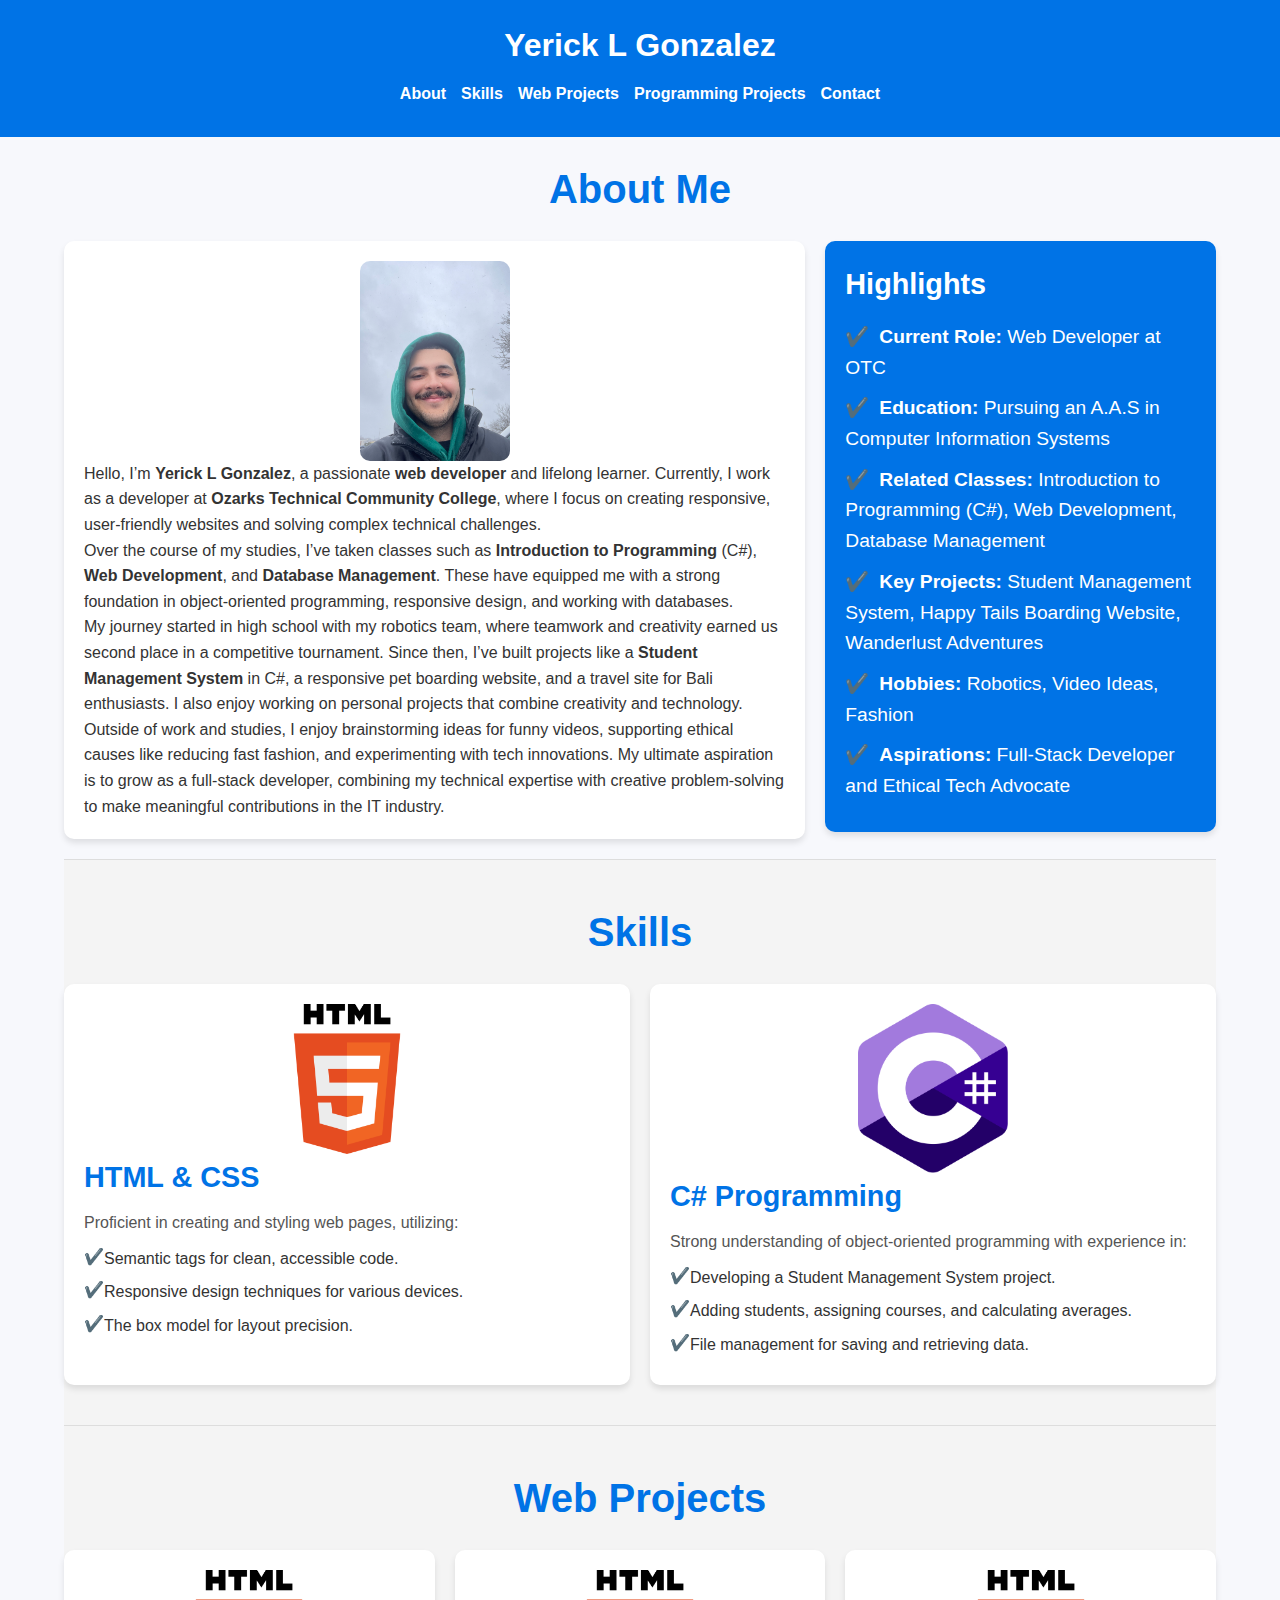
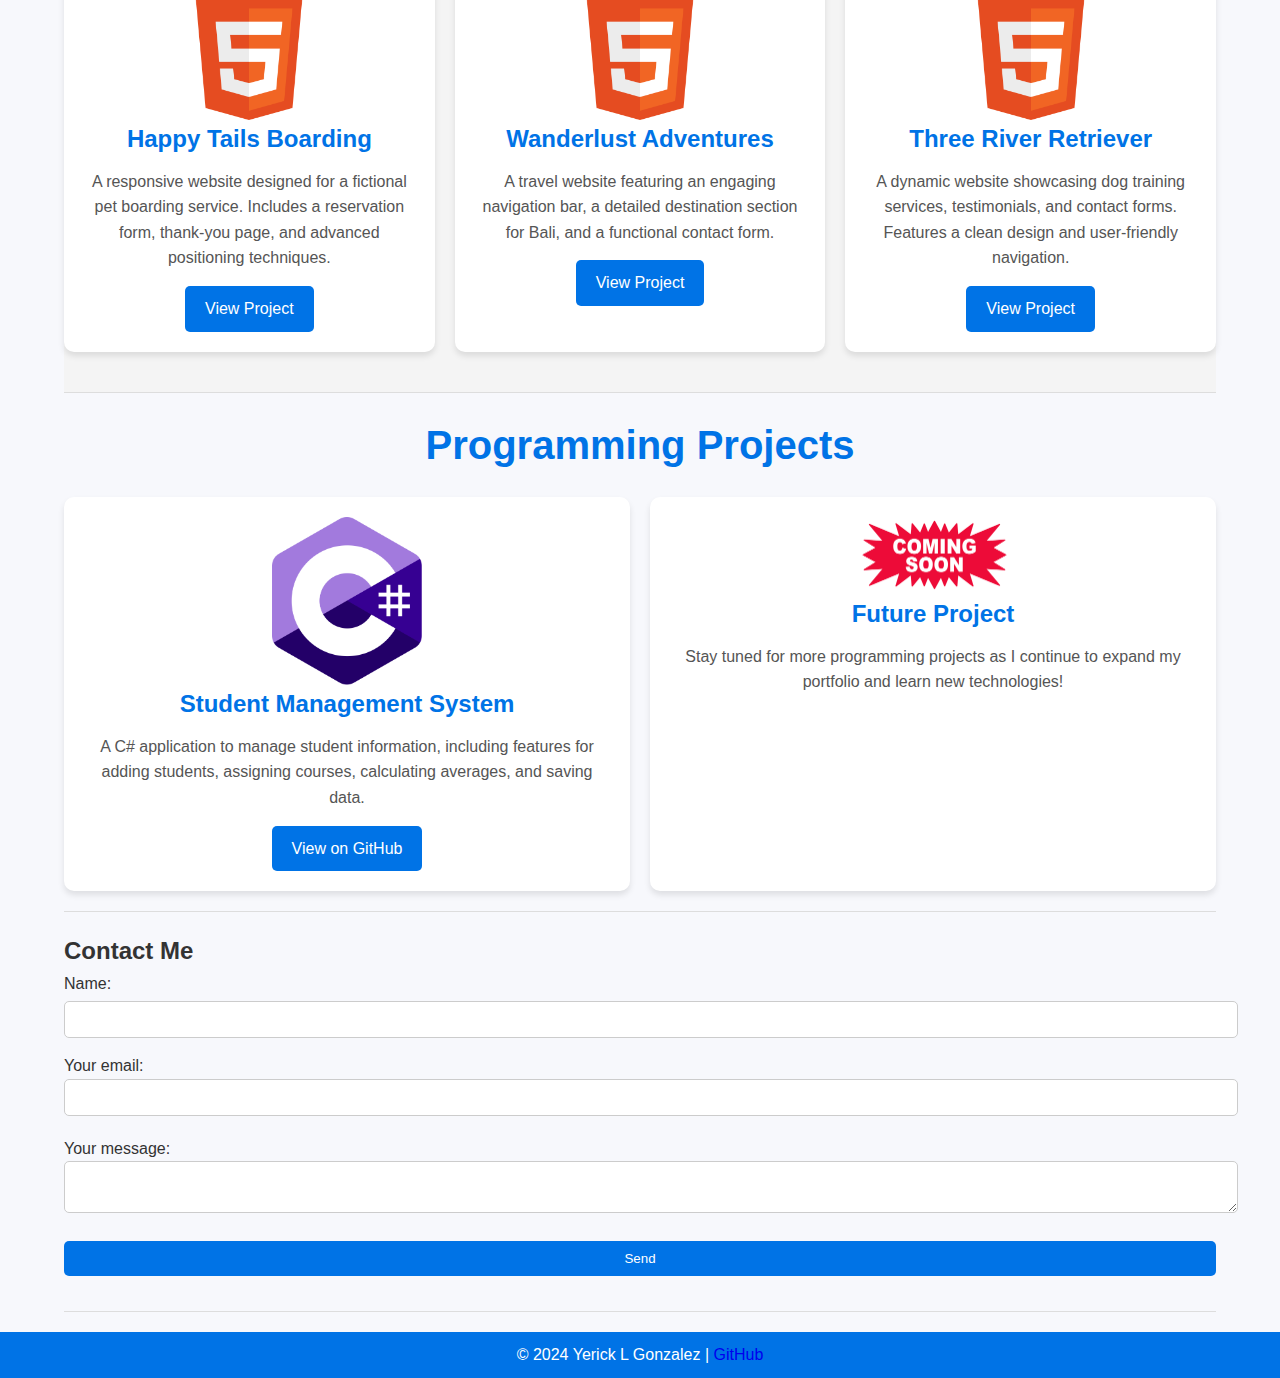
==== index.html @ fdf0c8c7 "Update index.html" ====
<!DOCTYPE html>
<html lang="en">

<head>
    <meta charset="UTF-8">
    <meta name="viewport" content="width=device-width, initial-scale=1.0">
    <title>Yerick L Gonzalez | Professional Bio</title>
    <link rel="stylesheet" href="style.css">
</head>

<body>
    <header>
        <div class="container">
            <h1>Yerick L Gonzalez</h1>
            <nav>
                <ul>
                    <li><a href="#about">About</a></li>
                    <li><a href="#skills">Skills</a></li>
                    <li><a href="#projects">Web Projects</a></li>
                    <li><a href="#programming-projects">Programming Projects</a></li>
                    <li><a href="#contact">Contact</a></li>
                </ul>
            </nav>
        </div>
    </header>

    <main>
        <!-- About Me Section -->
        <section id="about" class="container">
            <h2 class="section-title">About Me</h2>
            <div class="about-content">
                <div class="about-text">
                    <img src="images/IMG_7117.jpeg" alt="Photo of Yerick L Gonzalez" class="profile-photo">
                    <p>
                        Hello, I’m <strong>Yerick L Gonzalez</strong>, a passionate <strong>web developer</strong> and
                        lifelong learner. Currently, I work as a developer at <strong>Ozarks Technical Community
                            College</strong>, where I focus on creating responsive, user-friendly websites and solving
                        complex technical challenges.
                    </p>
                    <p>
                        Over the course of my studies, I’ve taken classes such as <strong>Introduction to Programming</strong> (C#),
                        <strong>Web Development</strong>, and <strong>Database Management</strong>. These have equipped me with a strong foundation in
                        object-oriented programming, responsive design, and working with databases.
                    </p>
                    <p>
                        My journey started in high school with my robotics team, where teamwork and creativity earned us
                        second place in a competitive tournament. Since then, I’ve built projects like a <strong>Student Management System</strong> in C#,
                        a responsive pet boarding website, and a travel site for Bali enthusiasts. I also enjoy working
                        on personal projects that combine creativity and technology.
                    </p>
                    <p>
                        Outside of work and studies, I enjoy brainstorming ideas for funny videos, supporting ethical causes like
                        reducing fast fashion, and experimenting with tech innovations. My ultimate aspiration is to grow as
                        a full-stack developer, combining my technical expertise with creative problem-solving to make meaningful
                        contributions in the IT industry.
                    </p>
                </div>
                <div class="about-highlights">
                    <h3>Highlights</h3>
                    <ul>
                        <li><strong>Current Role:</strong> Web Developer at OTC</li>
                        <li><strong>Education:</strong> Pursuing an A.A.S in Computer Information Systems</li>
                        <li><strong>Related Classes:</strong> Introduction to Programming (C#), Web Development, Database Management</li>
                        <li><strong>Key Projects:</strong> Student Management System, Happy Tails Boarding Website, Wanderlust Adventures</li>
                        <li><strong>Hobbies:</strong> Robotics, Video Ideas, Fashion</li>
                        <li><strong>Aspirations:</strong> Full-Stack Developer and Ethical Tech Advocate</li>
                    </ul>
                </div>
            </div>
        </section>

        <!-- Skills Section -->
        <section id="skills" class="container">
            <h2 class="section-title">Skills</h2>
            <div class="skills-list">
                <div class="skill-card">
                    <img src="images/htmlLogo.png" alt="HTML and CSS Icon" class="skill-image">
                    <h3>HTML & CSS</h3>
                    <p>Proficient in creating and styling web pages, utilizing:</p>
                    <ul>
                        <li>Semantic tags for clean, accessible code.</li>
                        <li>Responsive design techniques for various devices.</li>
                        <li>The box model for layout precision.</li>
                    </ul>
                </div>
                <div class="skill-card">
                    <img src="images/csharplogo.png" alt="C# Programming Icon" class="skill-image">
                    <h3>C# Programming</h3>
                    <p>Strong understanding of object-oriented programming with experience in:</p>
                    <ul>
                        <li>Developing a Student Management System project.</li>
                        <li>Adding students, assigning courses, and calculating averages.</li>
                        <li>File management for saving and retrieving data.</li>
                    </ul>
                </div>
            </div>
        </section>

        <!-- Web Projects Section -->
        <section id="projects" class="container">
            <h2 class="section-title">Web Projects</h2>
            <div class="project-gallery">
                <div class="project-card">
                    <img src="images/htmlLogo.png" alt="Happy Tails Boarding Project Screenshot" class="project-image">
                    <h3>Happy Tails Boarding</h3>
                    <p>A responsive website designed for a fictional pet boarding service. Includes a reservation form,
                        thank-you page, and advanced positioning techniques.</p>
                    <a href="websites/happytails/index.html" target="_blank" class="project-link">View
                        Project</a>
                </div>
                <div class="project-card">
                    <img src="images/htmlLogo.png" alt="Wanderlust Adventures Project Screenshot" class="project-image">
                    <h3>Wanderlust Adventures</h3>
                    <p>A travel website featuring an engaging navigation bar, a detailed destination section for Bali,
                        and a functional contact form.</p>
                    <a href="websites/wanderlust/index.html" target="_blank" class="project-link">View
                        Project</a>
                </div>
                <div class="project-card">
                    <img src="images/htmlLogo.png" alt="Three River Retriever Project Screenshot" class="project-image">
                    <h3>Three River Retriever</h3>
                    <p>A dynamic website showcasing dog training services, testimonials, and contact forms. Features a
                        clean design and user-friendly navigation.
                    </p>
                    <a href="websites/threeriverretriever/index.html" target="_blank" class="project-link">View
                        Project</a>
                </div>
            </div>
        </section>

        <!-- Programming Projects Section -->
        <section id="programming-projects" class="container">
            <h2 class="section-title">Programming Projects</h2>
            <div class="project-gallery">
                <div class="project-card">
                    <img src="images/csharplogo.png" alt="Student Management System Project Screenshot"
                        class="project-image">
                    <h3>Student Management System</h3>
                    <p>A C# application to manage student information, including features for adding students, assigning
                        courses, calculating averages, and saving data.</p>
                    <a href="https://github.com/Yerick21/StudentManagementSystem.git" target="_blank"
                        class="project-link">View on GitHub</a>
                </div>
                <div class="project-card">
                    <img src="images/comingsoon.webp" alt="Future Project Screenshot" class="project-image">
                    <h3>Future Project</h3>
                    <p>Stay tuned for more programming projects as I continue to expand my portfolio and learn new
                        technologies!</p>
                </div>
            </div>
        </section>

        <!-- Contact Section -->
        <section id="contact" class="container">
            <h2>Contact Me</h2>
            <form action="https://formspree.io/f/xovqzyea" method="POST">

                <label for="name">Name:</label>
                <input type="text" id="name" name="name" required>
        
                <label>
                    Your email:
                    <input type="email" name="email" required>
                </label>
        
                <label>
                    Your message:
                    <textarea name="message" required></textarea>
                </label>
                
                <button type="submit">Send</button>
            </form>
        </section>
    </main>

    <footer>
        <p>© 2024 Yerick L Gonzalez | <a href="https://github.com/Yerick21" target="_blank">GitHub</a></p>
    </footer>
</body>

</html>
---- style.css ----
/* General Reset */
body, h1, h2, h3, p, ul, li, a {
    margin: 0;
    padding: 0;
    list-style: none;
    text-decoration: none;
}

/* Body Style */
body {
    font-family: Arial, sans-serif;
    line-height: 1.6;
    background-color: #f7f8fc;
    color: #333;
}

/* Container */
.container {
    width: 90%;
    max-width: 1200px;
    margin: 0 auto;
}

/* Header */
header {
    background: #0073e6;
    color: white;
    padding: 20px 0;
}

header h1 {
    text-align: center;
}

header nav ul {
    display: flex;
    justify-content: center;
    gap: 15px;
    padding: 10px;
}

header nav ul li a {
    color: white;
    font-weight: bold;
}

/* Sections */
section {
    padding: 20px 0;
    border-bottom: 1px solid #ddd;
}

/* Section Titles */
.section-title {
    text-align: center;
    font-size: 2.5rem;
    color: #0073e6;
    margin-bottom: 20px;
}

/* About Section */
.about-content {
    display: flex;
    flex-wrap: wrap;
    gap: 20px;
    align-items: flex-start;
}

.about-text {
    flex: 2;
    background: #fff;
    border-radius: 10px;
    padding: 20px;
    box-shadow: 0 4px 6px rgba(0, 0, 0, 0.1);
}

.about-highlights {
    flex: 1;
    background: #0073e6;
    color: #fff;
    border-radius: 10px;
    padding: 20px;
    box-shadow: 0 4px 6px rgba(0, 0, 0, 0.1);
}

.about-highlights h3 {
    font-size: 1.8rem;
    margin-bottom: 15px;
    color: #fff;
}

.about-highlights ul {
    list-style: none;
    padding: 0;
}

.about-highlights li {
    font-size: 1.2rem;
    margin-bottom: 10px;
}

.about-highlights li::before {
    content: "✔️";
    margin-right: 10px;
    color: #00ffcc;
}

/* Skills Section */
#skills {
    padding: 40px 0;
    background-color: #f4f4f4;
}

.skills-list {
    display: flex;
    flex-wrap: wrap;
    gap: 20px;
    justify-content: space-between;
}

.skill-card {
    flex: 1 1 calc(45% - 20px);
    background: #fff;
    padding: 20px;
    border-radius: 10px;
    box-shadow: 0 4px 6px rgba(0, 0, 0, 0.1);
    text-align: left;
}

.skill-card h3 {
    font-size: 1.8rem;
    color: #0073e6;
    margin-bottom: 10px;
}

.skill-card p {
    font-size: 1rem;
    color: #555;
    margin-bottom: 10px;
}

.skill-card ul {
    list-style: none;
    padding: 0;
}

.skill-card ul li {
    font-size: 1rem;
    margin-bottom: 8px;
    position: relative;
    padding-left: 20px;
}

.skill-card ul li::before {
    content: "✔️";
    position: absolute;
    left: 0;
    top: 0;
    transform: translateY(-2px);
    color: #00cc66;
}

/* Projects Section */
#projects {
    padding: 40px 0;
    background-color: #f4f4f4;
}

.project-gallery {
    display: flex;
    flex-wrap: wrap;
    gap: 20px;
    justify-content: space-between;
}

.project-card {
    flex: 1 1 calc(30% - 20px);
    background: #fff;
    padding: 20px;
    border-radius: 10px;
    box-shadow: 0 4px 6px rgba(0, 0, 0, 0.1);
    text-align: center;
}

.project-card h3 {
    font-size: 1.5rem;
    margin-bottom: 10px;
    color: #0073e6;
}

.project-card p {
    font-size: 1rem;
    color: #555;
    margin-bottom: 15px;
}

.project-link {
    display: inline-block;
    padding: 10px 20px;
    background: #0073e6;
    color: white;
    text-decoration: none;
    border-radius: 5px;
    transition: background-color 0.3s ease;
}

.project-link:hover {
    background: #005bb5;
}

/* Forms */
form label {
    display: block;
    margin-bottom: 5px;
}

form input, form textarea, form button {
    width: 100%;
    margin-bottom: 15px;
    padding: 10px;
    border: 1px solid #ccc;
    border-radius: 5px;
}

form button {
    background: #0073e6;
    color: white;
    border: none;
    cursor: pointer;
}

form button:hover {
    background: #005bb5;
}

/* Footer */
footer {
    text-align: center;
    background: #0073e6;
    color: white;
    padding: 10px 0;
    margin-top: 20px;
}

/* Responsive Design */
@media (max-width: 768px) {
    .about-content {
        flex-direction: column;
    }

    .skill-card, .project-card {
        flex: 1 1 100%;
    }

    header nav ul {
        flex-direction: column;
        align-items: center;
    }

    .project-card {
        padding: 10px;
    }
}

/* Image Styling */
.profile-photo, 
.skill-image, 
.project-image {
    width: 100%; /* Default: Take full width of its container */
    max-width: 150px; /* Restrict maximum width to 150px */
    height: auto; /* Maintain aspect ratio */
    display: block;
    margin: 0 auto; /* Center-align the image */
    border-radius: 10px; /* Optional: Rounded corners for a polished look */
}
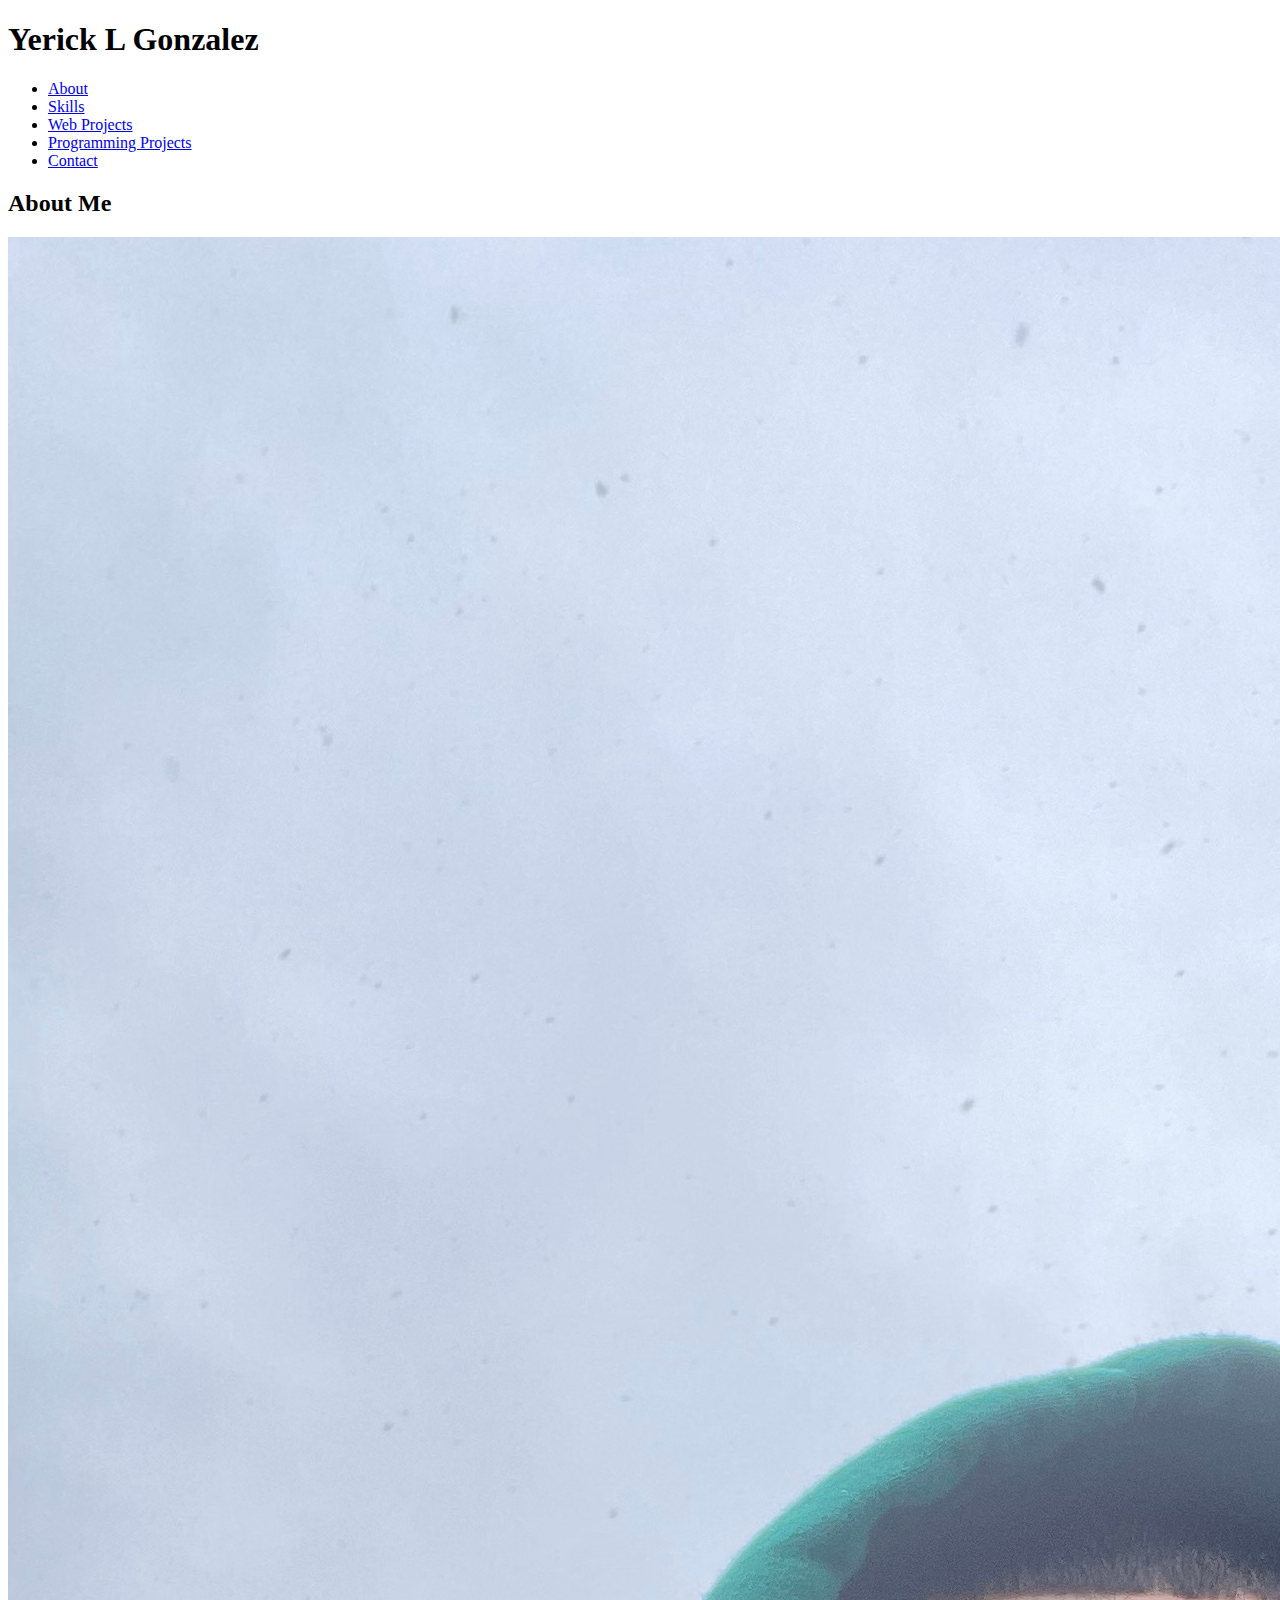
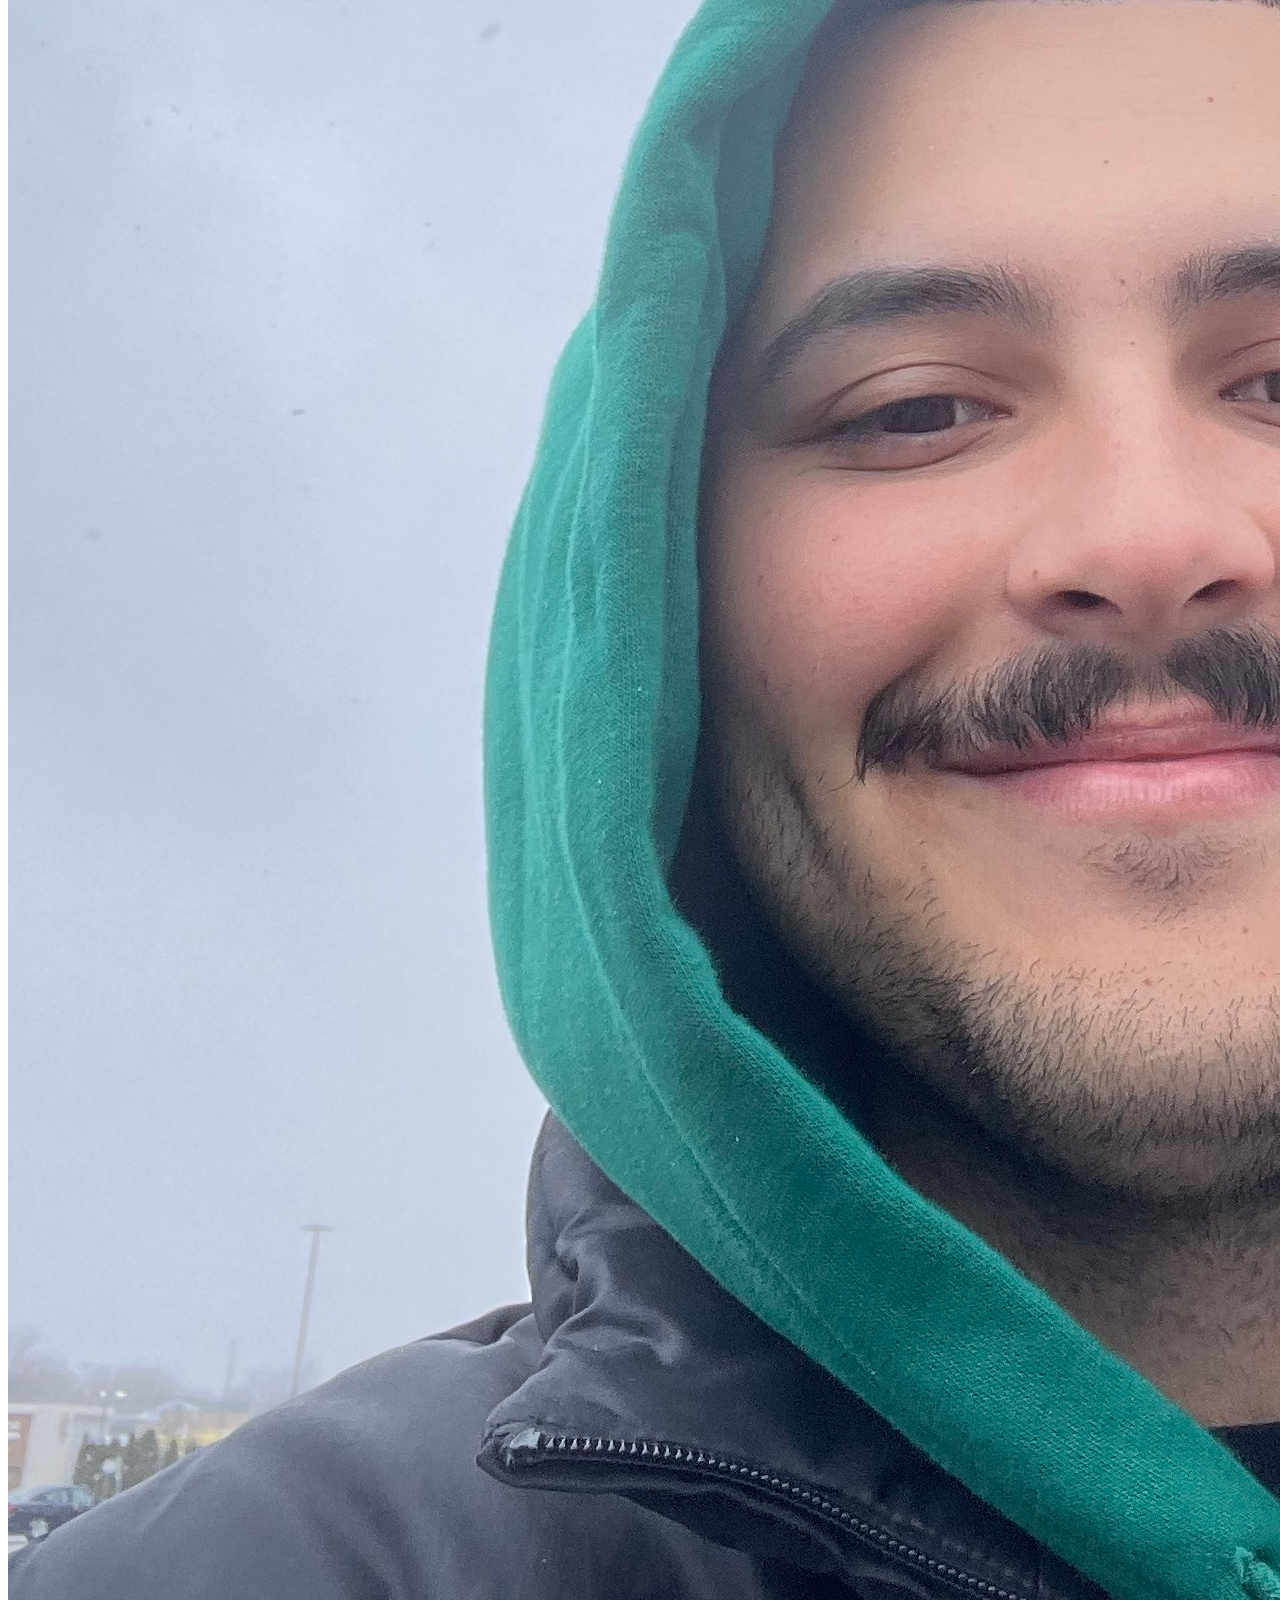
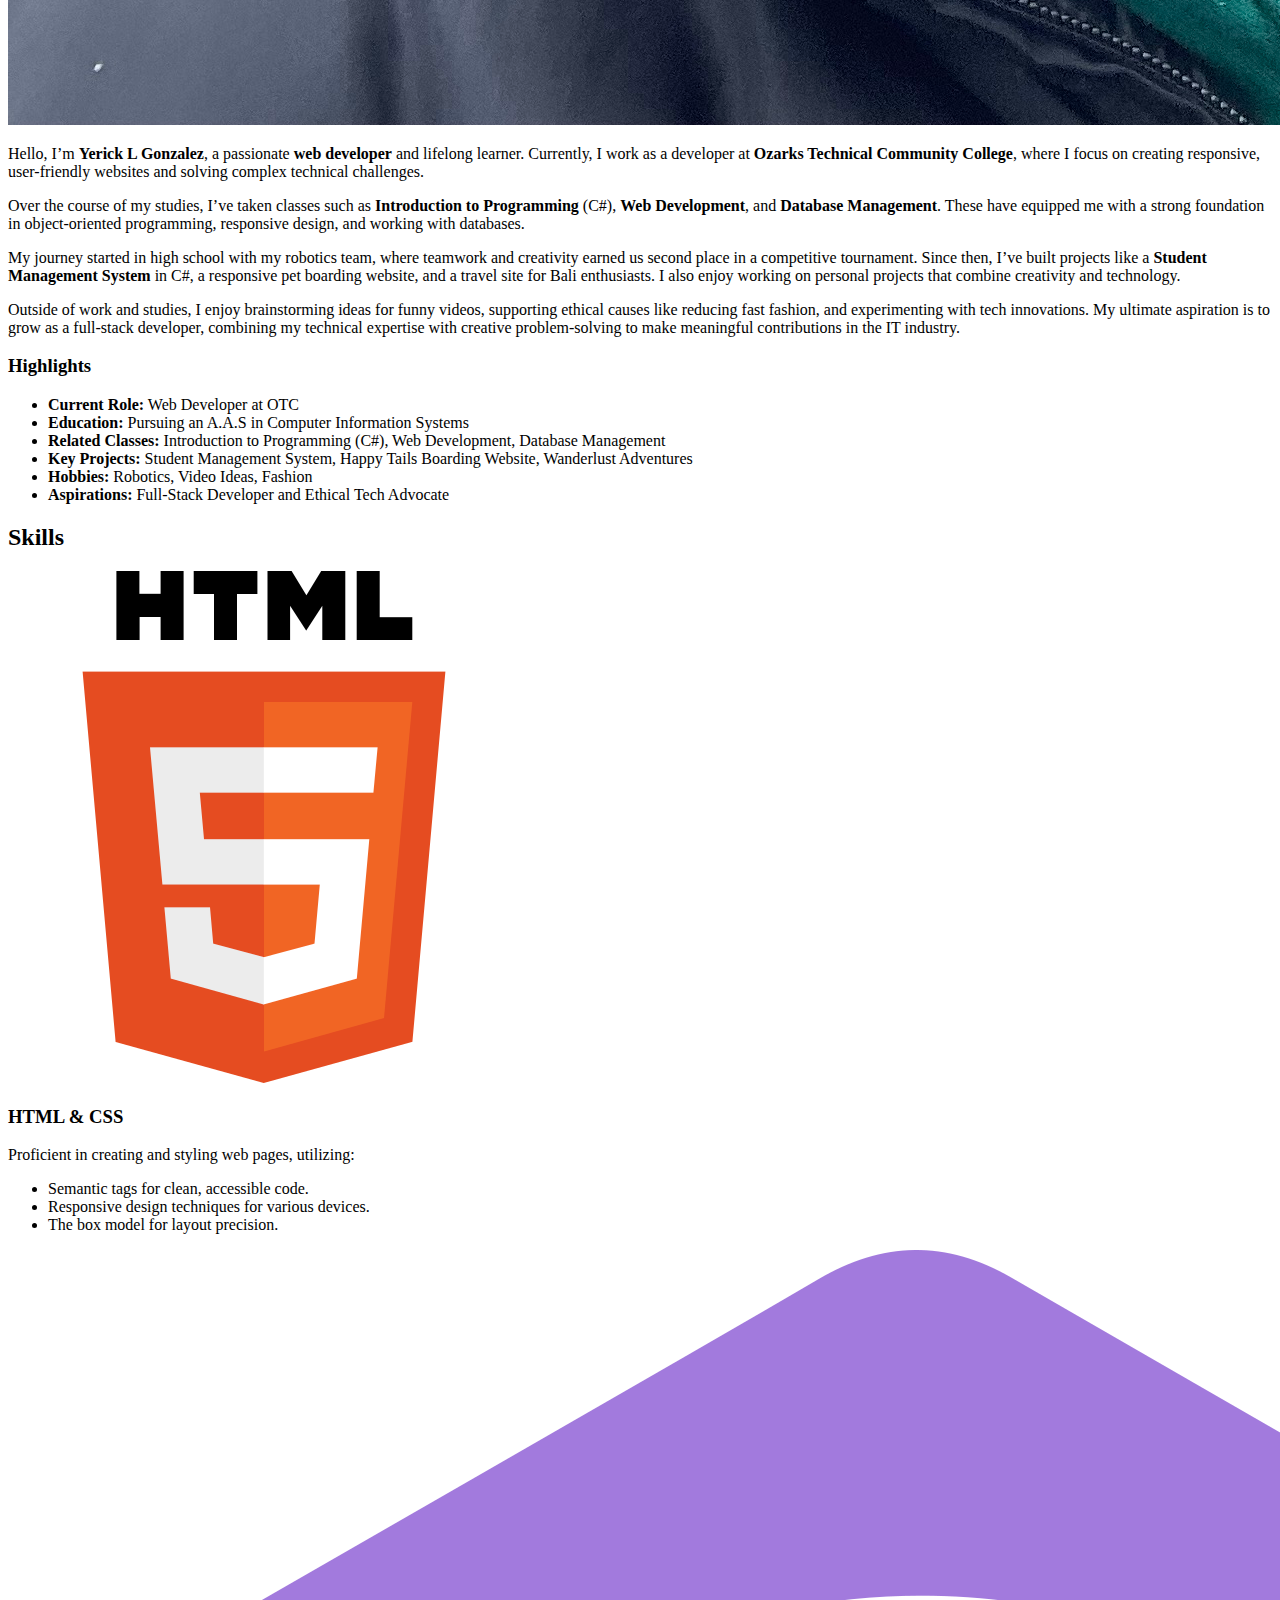
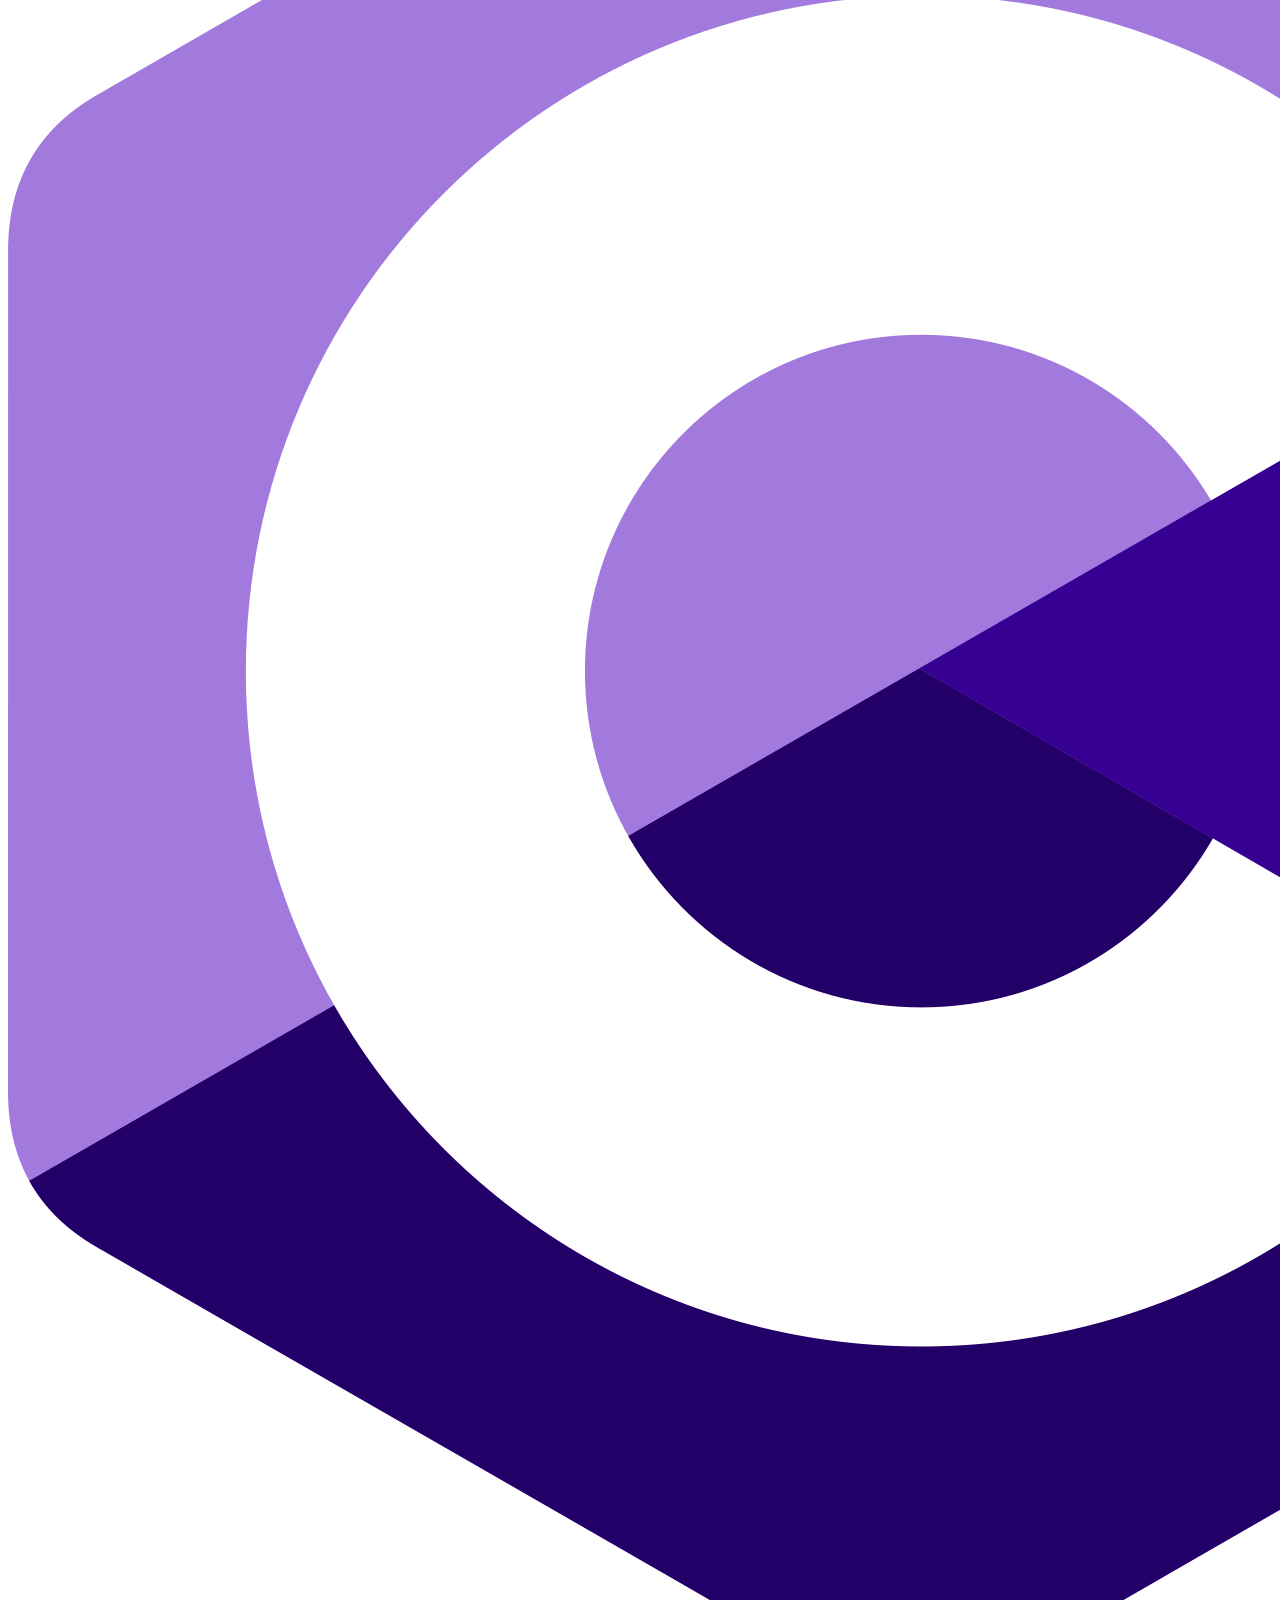
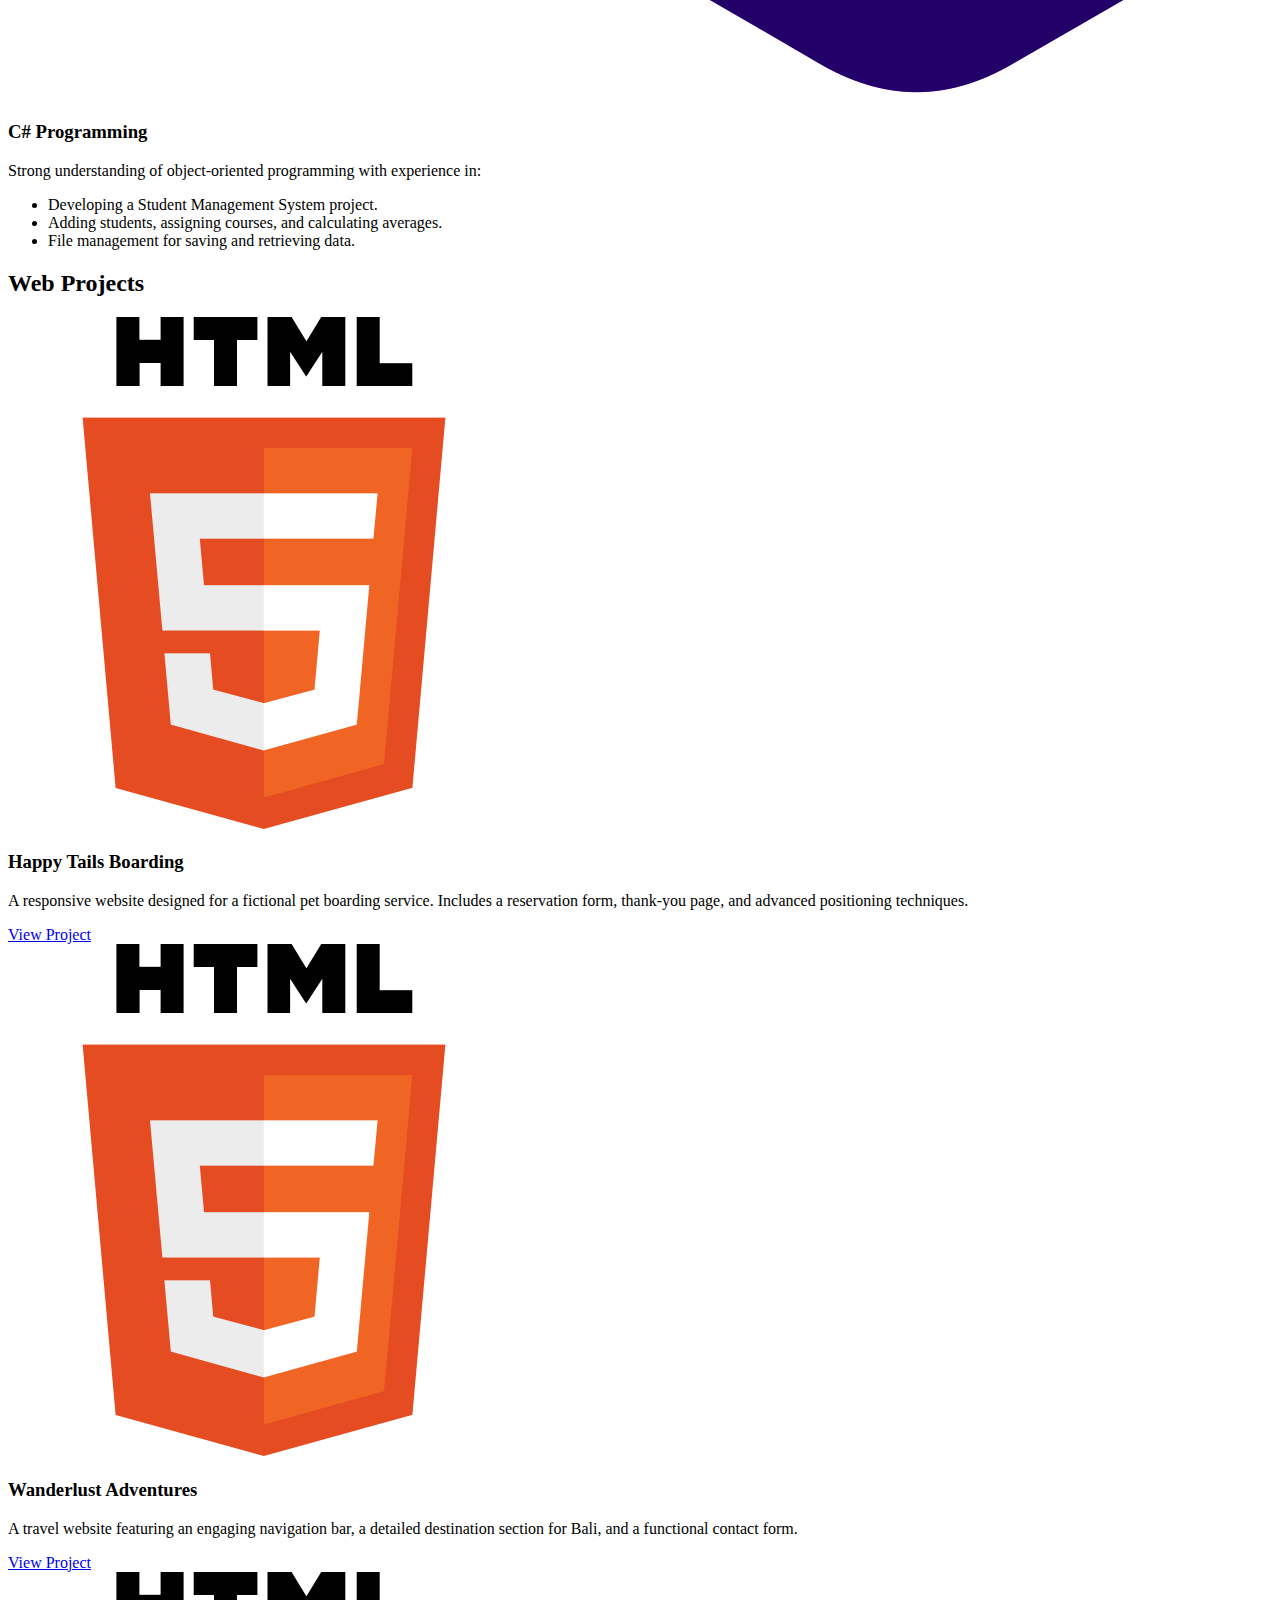
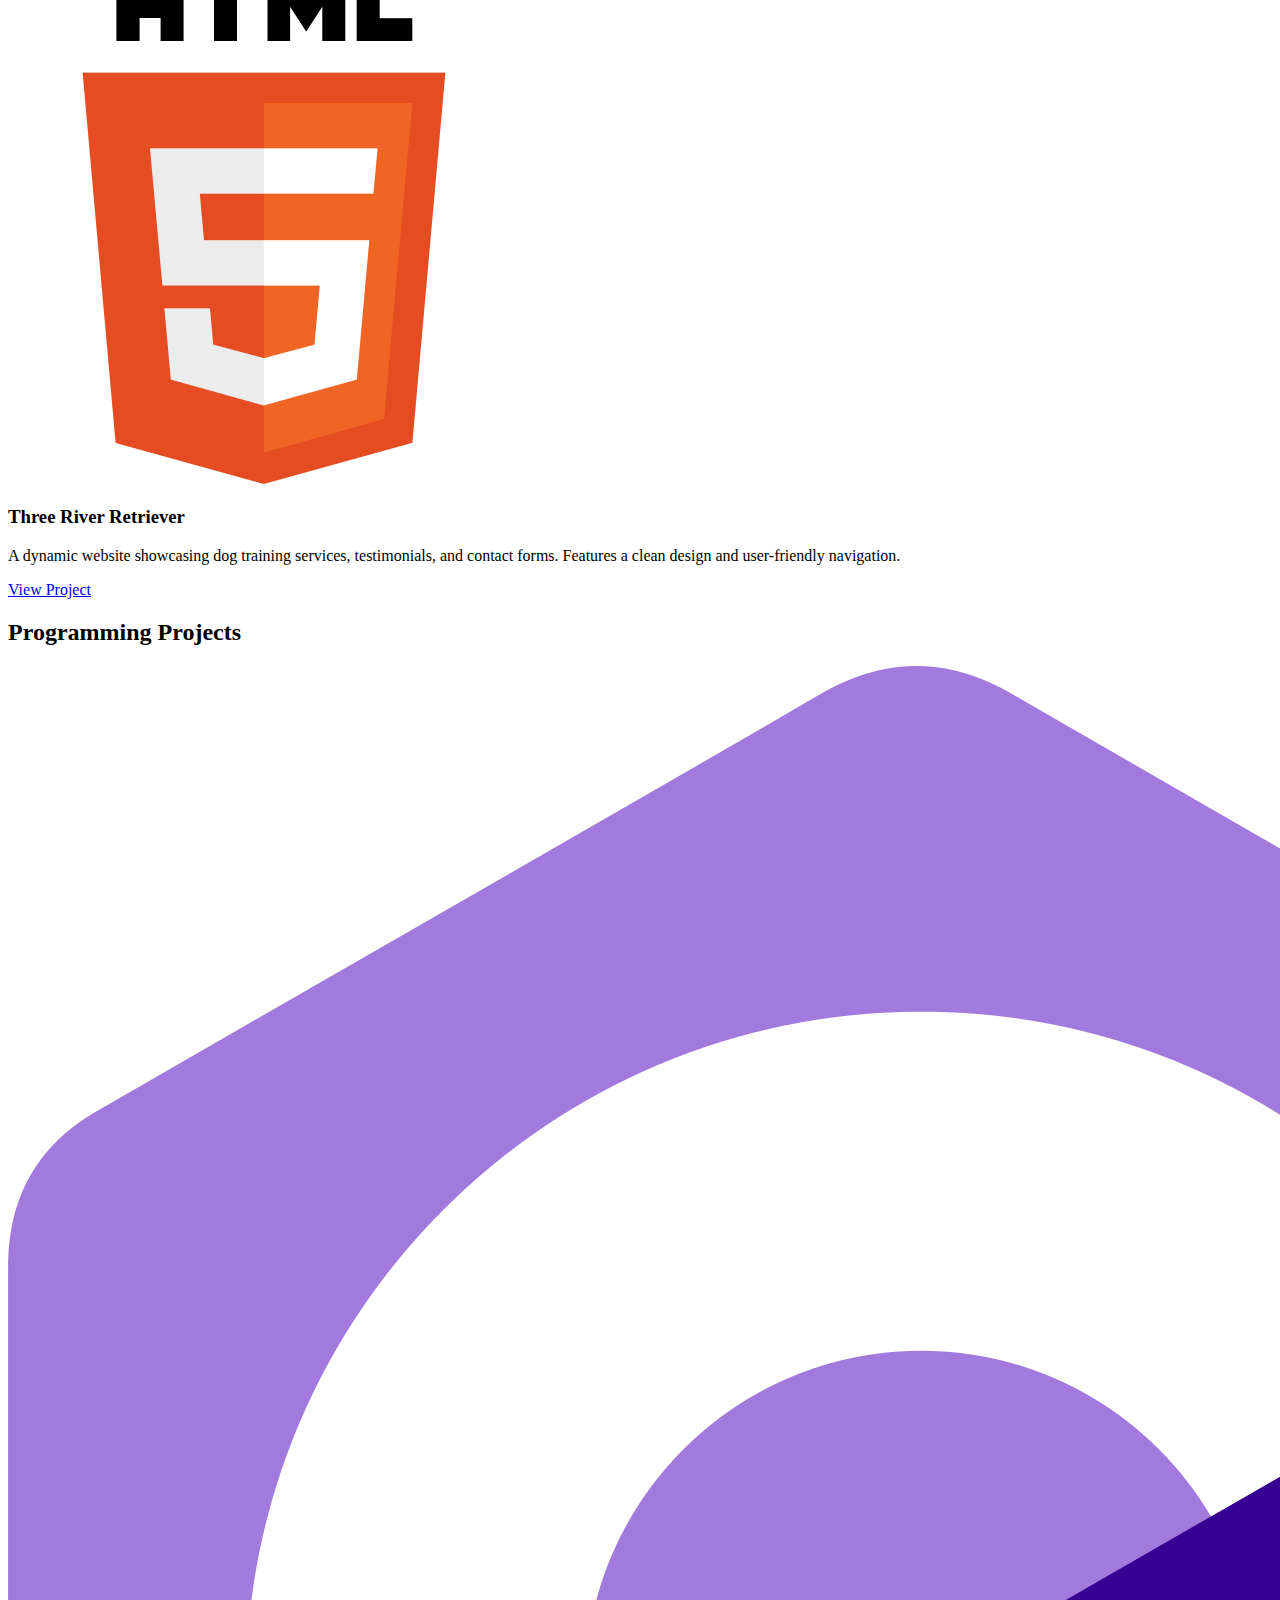
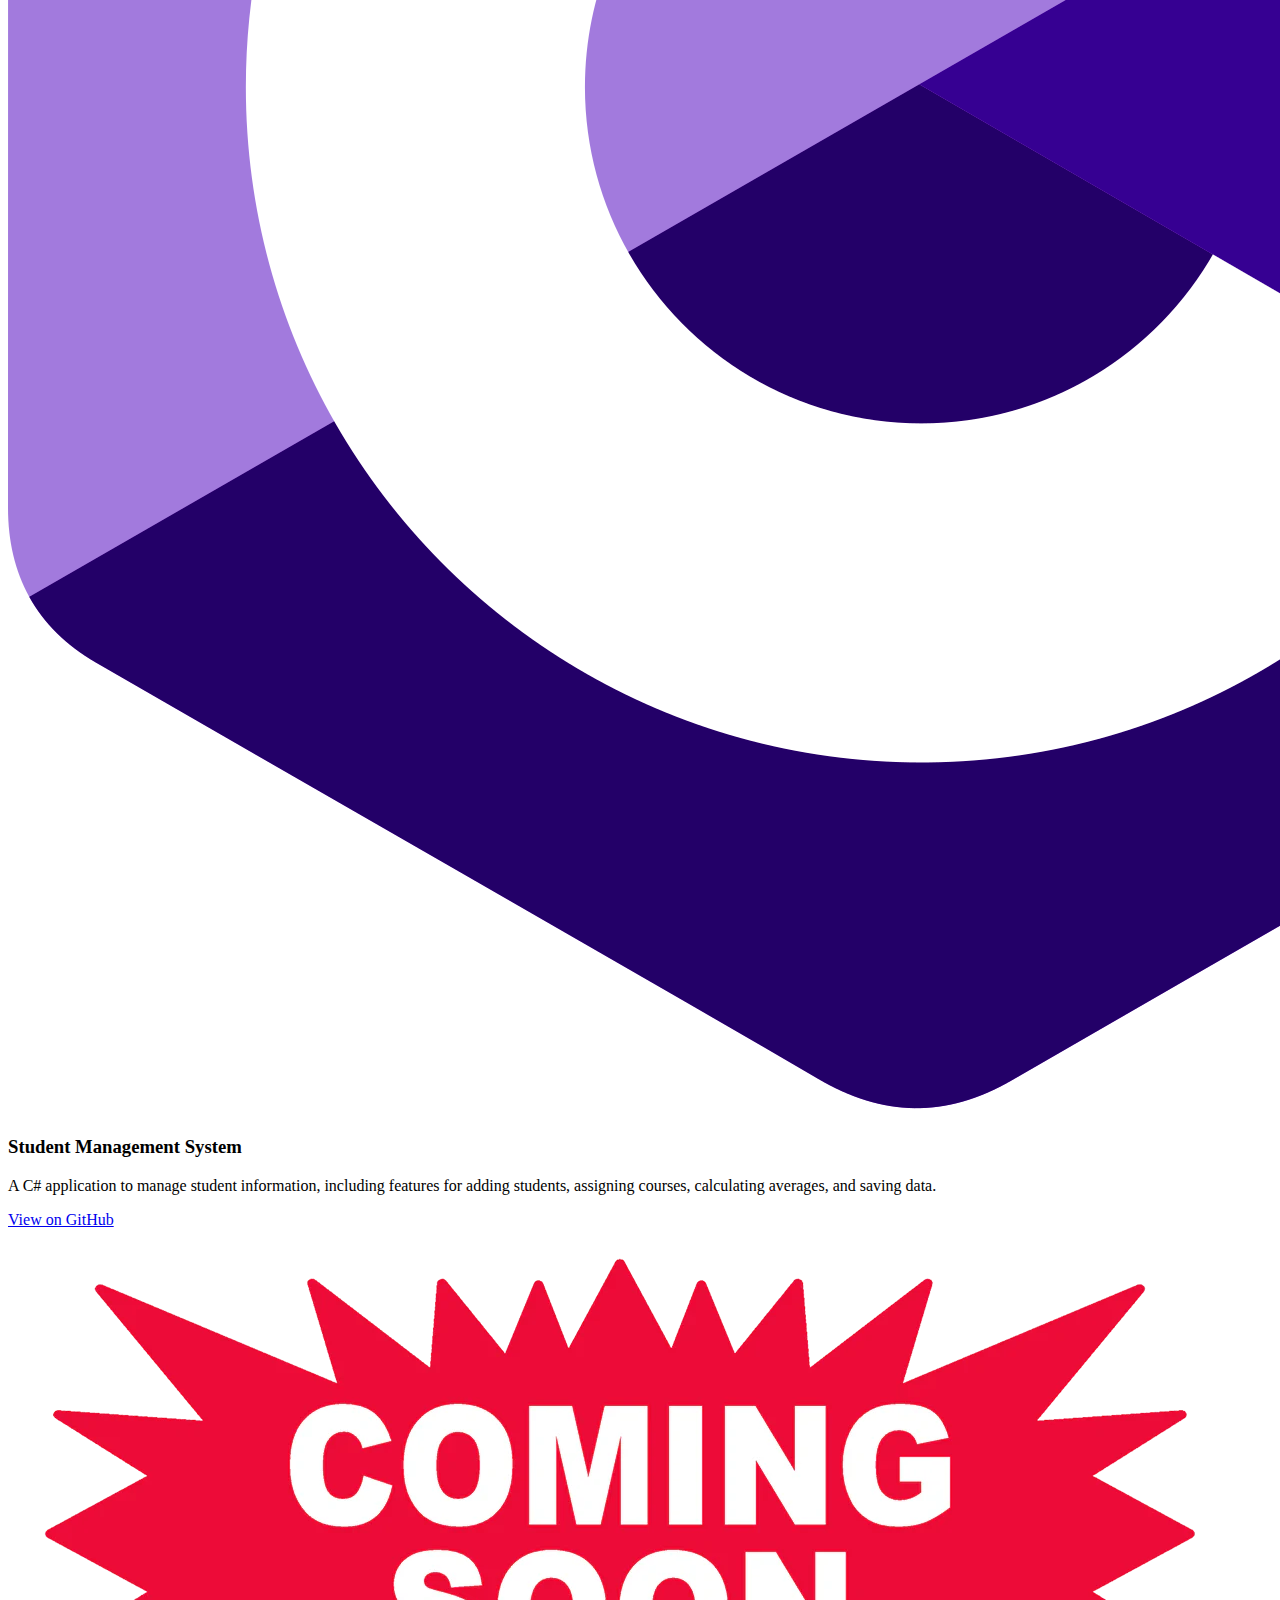
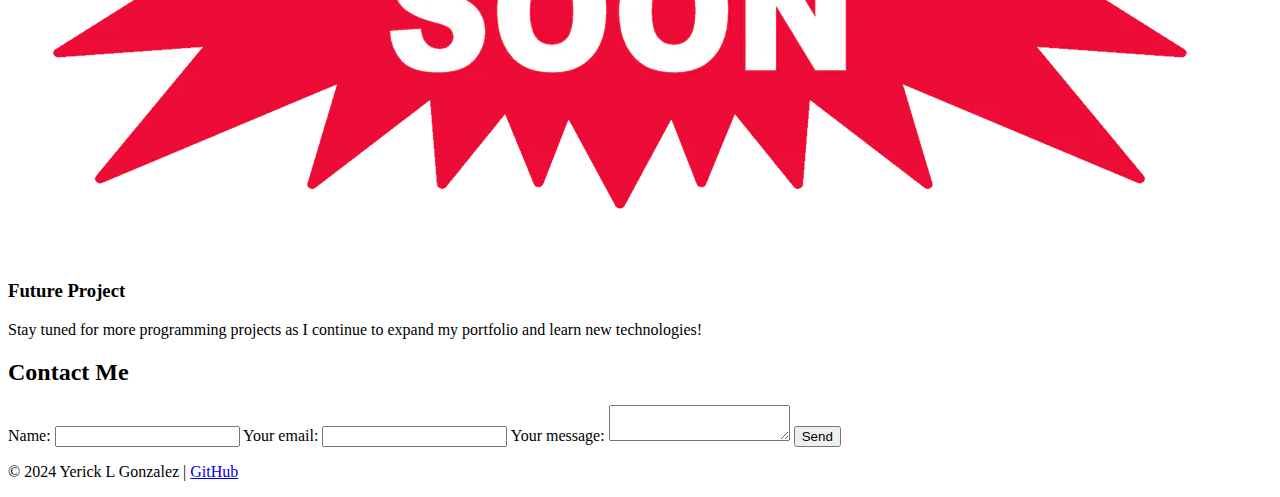
==== commit f2d58863: "Update index.html" ====
--- a/index.html
+++ b/index.html
@@ -5,7 +5,7 @@
     <meta charset="UTF-8">
     <meta name="viewport" content="width=device-width, initial-scale=1.0">
     <title>Yerick L Gonzalez | Professional Bio</title>
-    <link rel="stylesheet" href="style.css">
+    <link rel="stylesheet" href="CSS/style.css">
 </head>
 
 <body>
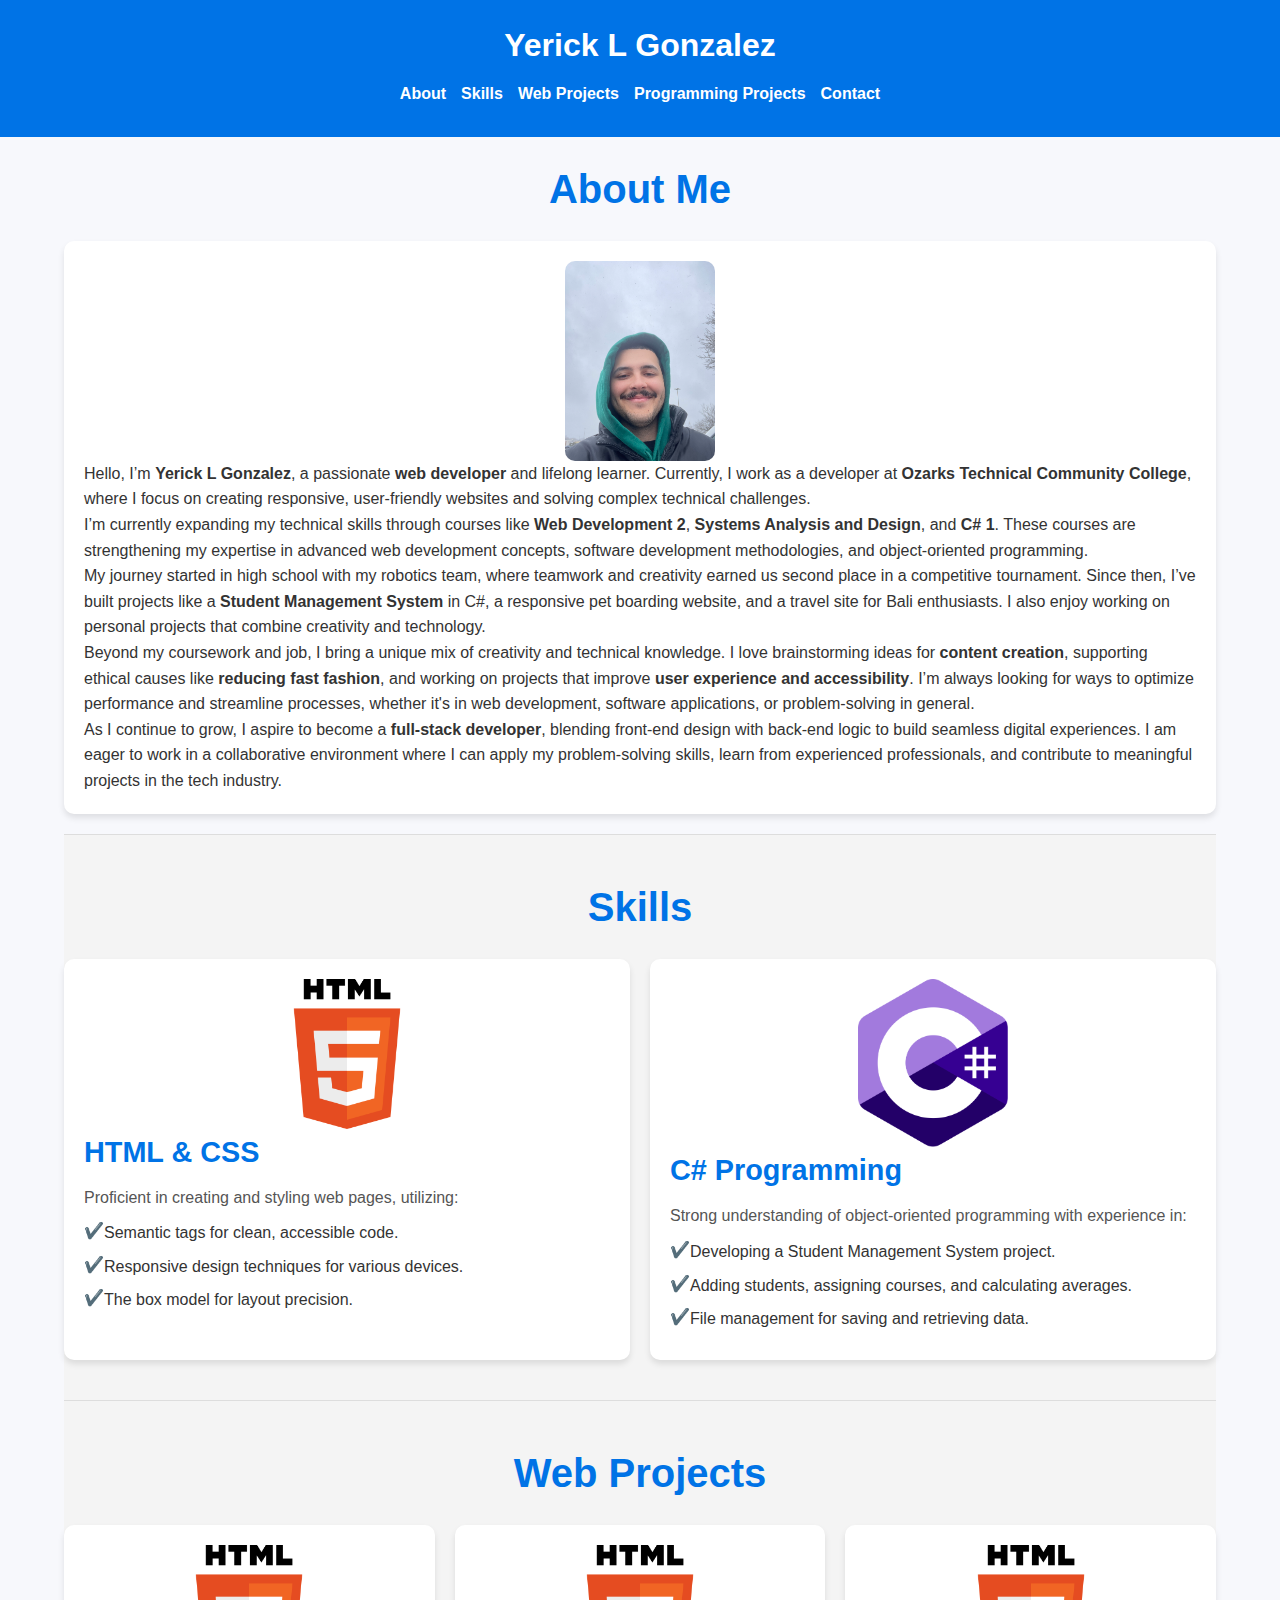
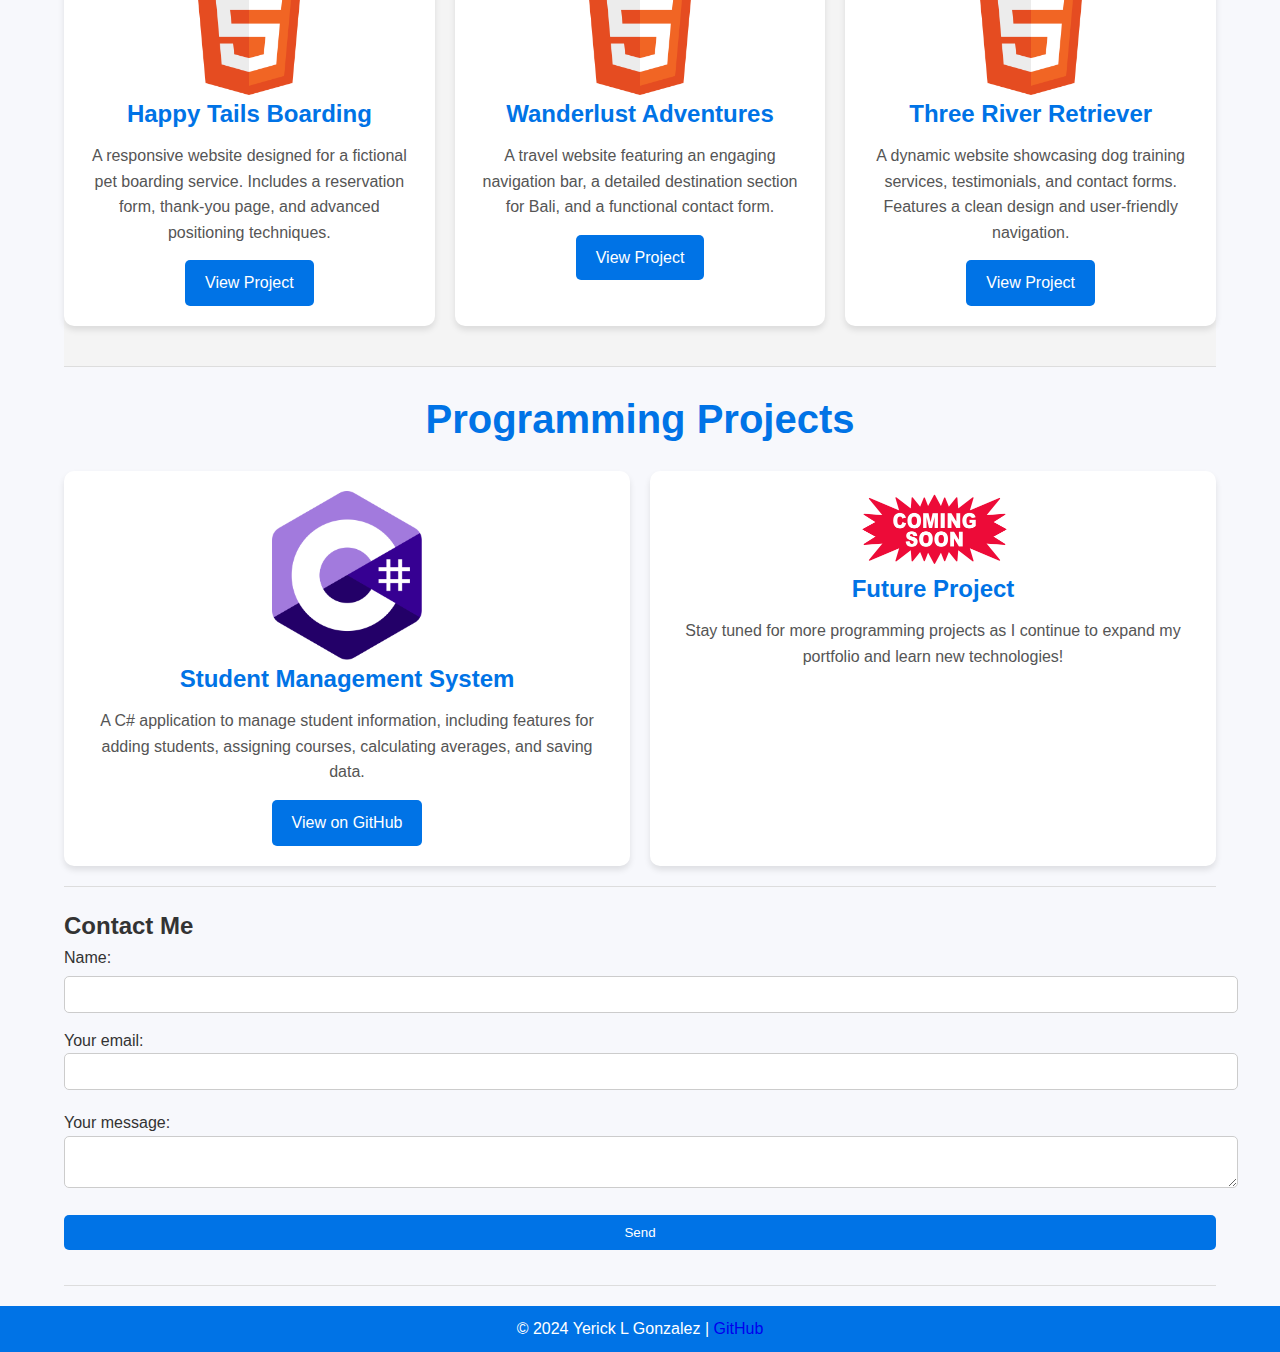
==== commit 4f588a6a: "Update index.html" ====
--- a/index.html
+++ b/index.html
@@ -26,46 +26,33 @@
 
     <main>
         <!-- About Me Section -->
-        <section id="about" class="container">
-            <h2 class="section-title">About Me</h2>
-            <div class="about-content">
-                <div class="about-text">
-                    <img src="images/IMG_7117.jpeg" alt="Photo of Yerick L Gonzalez" class="profile-photo">
-                    <p>
-                        Hello, I’m <strong>Yerick L Gonzalez</strong>, a passionate <strong>web developer</strong> and
-                        lifelong learner. Currently, I work as a developer at <strong>Ozarks Technical Community
-                            College</strong>, where I focus on creating responsive, user-friendly websites and solving
-                        complex technical challenges.
-                    </p>
-                    <p>
-                        Over the course of my studies, I’ve taken classes such as <strong>Introduction to Programming</strong> (C#),
-                        <strong>Web Development</strong>, and <strong>Database Management</strong>. These have equipped me with a strong foundation in
-                        object-oriented programming, responsive design, and working with databases.
-                    </p>
-                    <p>
-                        My journey started in high school with my robotics team, where teamwork and creativity earned us
-                        second place in a competitive tournament. Since then, I’ve built projects like a <strong>Student Management System</strong> in C#,
-                        a responsive pet boarding website, and a travel site for Bali enthusiasts. I also enjoy working
-                        on personal projects that combine creativity and technology.
-                    </p>
-                    <p>
-                        Outside of work and studies, I enjoy brainstorming ideas for funny videos, supporting ethical causes like
-                        reducing fast fashion, and experimenting with tech innovations. My ultimate aspiration is to grow as
-                        a full-stack developer, combining my technical expertise with creative problem-solving to make meaningful
-                        contributions in the IT industry.
-                    </p>
-                </div>
-                <div class="about-highlights">
-                    <h3>Highlights</h3>
-                    <ul>
-                        <li><strong>Current Role:</strong> Web Developer at OTC</li>
-                        <li><strong>Education:</strong> Pursuing an A.A.S in Computer Information Systems</li>
-                        <li><strong>Related Classes:</strong> Introduction to Programming (C#), Web Development, Database Management</li>
-                        <li><strong>Key Projects:</strong> Student Management System, Happy Tails Boarding Website, Wanderlust Adventures</li>
-                        <li><strong>Hobbies:</strong> Robotics, Video Ideas, Fashion</li>
-                        <li><strong>Aspirations:</strong> Full-Stack Developer and Ethical Tech Advocate</li>
-                    </ul>
-                </div>
+      <section id="about" class="container">
+    <h2 class="section-title">About Me</h2>
+    <div class="about-content">
+        <div class="about-text">
+            <img src="images/IMG_7117.jpeg" alt="Photo of Yerick L Gonzalez" class="profile-photo">
+            <p>
+                Hello, I’m <strong>Yerick L Gonzalez</strong>, a passionate <strong>web developer</strong> and
+                lifelong learner. Currently, I work as a developer at <strong>Ozarks Technical Community
+                    College</strong>, where I focus on creating responsive, user-friendly websites and solving
+                complex technical challenges.
+            </p>
+            <p>
+                I’m currently expanding my technical skills through courses like <strong>Web Development 2</strong>, <strong>Systems Analysis and Design</strong>, and <strong>C# 1</strong>. These courses are strengthening my expertise in advanced web development concepts, software development methodologies, and object-oriented programming.
+            </p>
+            <p>
+                My journey started in high school with my robotics team, where teamwork and creativity earned us
+                second place in a competitive tournament. Since then, I’ve built projects like a <strong>Student Management System</strong> in C#,
+                a responsive pet boarding website, and a travel site for Bali enthusiasts. I also enjoy working
+                on personal projects that combine creativity and technology.
+            </p>
+            <p>
+                Beyond my coursework and job, I bring a unique mix of creativity and technical knowledge. I love brainstorming ideas for <strong>content creation</strong>, supporting ethical causes like <strong>reducing fast fashion</strong>, and working on projects that improve <strong>user experience and accessibility</strong>. I’m always looking for ways to optimize performance and streamline processes, whether it's in web development, software applications, or problem-solving in general.
+            </p>
+            <p>
+                As I continue to grow, I aspire to become a <strong>full-stack developer</strong>, blending front-end design with back-end logic to build seamless digital experiences. I am eager to work in a collaborative environment where I can apply my problem-solving skills, learn from experienced professionals, and contribute to meaningful projects in the tech industry.
+            </p>
+            </div>
             </div>
         </section>
 
--- a/CSS/style.css
+++ b/CSS/style.css
@@ -0,0 +1,296 @@
+/* General Reset */
+body, h1, h2, h3, p, ul, li, a {
+    margin: 0;
+    padding: 0;
+    list-style: none;
+    text-decoration: none;
+}
+
+/* Dark Mode */
+.dark-mode {
+    background-color: #222;
+    color: white;
+}
+
+.dark-mode header, .dark-mode footer {
+    background-color: #005bb5;
+}
+
+.dark-mode .about-text,
+.dark-mode .skill-card,
+.dark-mode .project-card {
+    background-color: #333;
+    color: white;
+}
+
+.dark-mode .project-link {
+    background-color: #00aaff;
+}
+
+/* Body Style */
+body {
+    font-family: Arial, sans-serif;
+    line-height: 1.6;
+    background-color: #f7f8fc;
+    color: #333;
+}
+
+/* Container */
+.container {
+    width: 90%;
+    max-width: 1200px;
+    margin: 0 auto;
+}
+
+/* Header */
+header {
+    background: #0073e6;
+    color: white;
+    padding: 20px 0;
+}
+
+header h1 {
+    text-align: center;
+}
+
+header nav ul {
+    display: flex;
+    justify-content: center;
+    gap: 15px;
+    padding: 10px;
+}
+
+header nav ul li a {
+    color: white;
+    font-weight: bold;
+}
+
+/* Sections */
+section {
+    padding: 20px 0;
+    border-bottom: 1px solid #ddd;
+}
+
+/* Section Titles */
+.section-title {
+    text-align: center;
+    font-size: 2.5rem;
+    color: #0073e6;
+    margin-bottom: 20px;
+}
+
+/* About Section */
+.about-content {
+    display: flex;
+    flex-wrap: wrap;
+    gap: 20px;
+    align-items: flex-start;
+}
+
+.about-text {
+    flex: 2;
+    background: #fff;
+    border-radius: 10px;
+    padding: 20px;
+    box-shadow: 0 4px 6px rgba(0, 0, 0, 0.1);
+}
+
+.about-highlights {
+    flex: 1;
+    background: #0073e6;
+    color: #fff;
+    border-radius: 10px;
+    padding: 20px;
+    box-shadow: 0 4px 6px rgba(0, 0, 0, 0.1);
+}
+
+.about-highlights h3 {
+    font-size: 1.8rem;
+    margin-bottom: 15px;
+    color: #fff;
+}
+
+.about-highlights ul {
+    list-style: none;
+    padding: 0;
+}
+
+.about-highlights li {
+    font-size: 1.2rem;
+    margin-bottom: 10px;
+}
+
+.about-highlights li::before {
+    content: "✔️";
+    margin-right: 10px;
+    color: #00ffcc;
+}
+
+/* Skills Section */
+#skills {
+    padding: 40px 0;
+    background-color: #f4f4f4;
+}
+
+.skills-list {
+    display: flex;
+    flex-wrap: wrap;
+    gap: 20px;
+    justify-content: space-between;
+}
+
+.skill-card {
+    flex: 1 1 calc(45% - 20px);
+    background: #fff;
+    padding: 20px;
+    border-radius: 10px;
+    box-shadow: 0 4px 6px rgba(0, 0, 0, 0.1);
+    text-align: left;
+}
+
+.skill-card h3 {
+    font-size: 1.8rem;
+    color: #0073e6;
+    margin-bottom: 10px;
+}
+
+.skill-card p {
+    font-size: 1rem;
+    color: #555;
+    margin-bottom: 10px;
+}
+
+.skill-card ul {
+    list-style: none;
+    padding: 0;
+}
+
+.skill-card ul li {
+    font-size: 1rem;
+    margin-bottom: 8px;
+    position: relative;
+    padding-left: 20px;
+}
+
+.skill-card ul li::before {
+    content: "✔️";
+    position: absolute;
+    left: 0;
+    top: 0;
+    transform: translateY(-2px);
+    color: #00cc66;
+}
+
+/* Projects Section */
+#projects {
+    padding: 40px 0;
+    background-color: #f4f4f4;
+}
+
+.project-gallery {
+    display: flex;
+    flex-wrap: wrap;
+    gap: 20px;
+    justify-content: space-between;
+}
+
+.project-card {
+    flex: 1 1 calc(30% - 20px);
+    background: #fff;
+    padding: 20px;
+    border-radius: 10px;
+    box-shadow: 0 4px 6px rgba(0, 0, 0, 0.1);
+    text-align: center;
+}
+
+.project-card h3 {
+    font-size: 1.5rem;
+    margin-bottom: 10px;
+    color: #0073e6;
+}
+
+.project-card p {
+    font-size: 1rem;
+    color: #555;
+    margin-bottom: 15px;
+}
+
+.project-link {
+    display: inline-block;
+    padding: 10px 20px;
+    background: #0073e6;
+    color: white;
+    text-decoration: none;
+    border-radius: 5px;
+    transition: background-color 0.3s ease;
+}
+
+.project-link:hover {
+    background: #005bb5;
+}
+
+/* Forms */
+form label {
+    display: block;
+    margin-bottom: 5px;
+}
+
+form input, form textarea, form button {
+    width: 100%;
+    margin-bottom: 15px;
+    padding: 10px;
+    border: 1px solid #ccc;
+    border-radius: 5px;
+}
+
+form button {
+    background: #0073e6;
+    color: white;
+    border: none;
+    cursor: pointer;
+}
+
+form button:hover {
+    background: #005bb5;
+}
+
+/* Footer */
+footer {
+    text-align: center;
+    background: #0073e6;
+    color: white;
+    padding: 10px 0;
+    margin-top: 20px;
+}
+
+/* Responsive Design */
+@media (max-width: 768px) {
+    .about-content {
+        flex-direction: column;
+    }
+
+    .skill-card, .project-card {
+        flex: 1 1 100%;
+    }
+
+    header nav ul {
+        flex-direction: column;
+        align-items: center;
+    }
+
+    .project-card {
+        padding: 10px;
+    }
+}
+
+/* Image Styling */
+.profile-photo, 
+.skill-image, 
+.project-image {
+    width: 100%; /* Default: Take full width of its container */
+    max-width: 150px; /* Restrict maximum width to 150px */
+    height: auto; /* Maintain aspect ratio */
+    display: block;
+    margin: 0 auto; /* Center-align the image */
+    border-radius: 10px; /* Optional: Rounded corners for a polished look */
+}
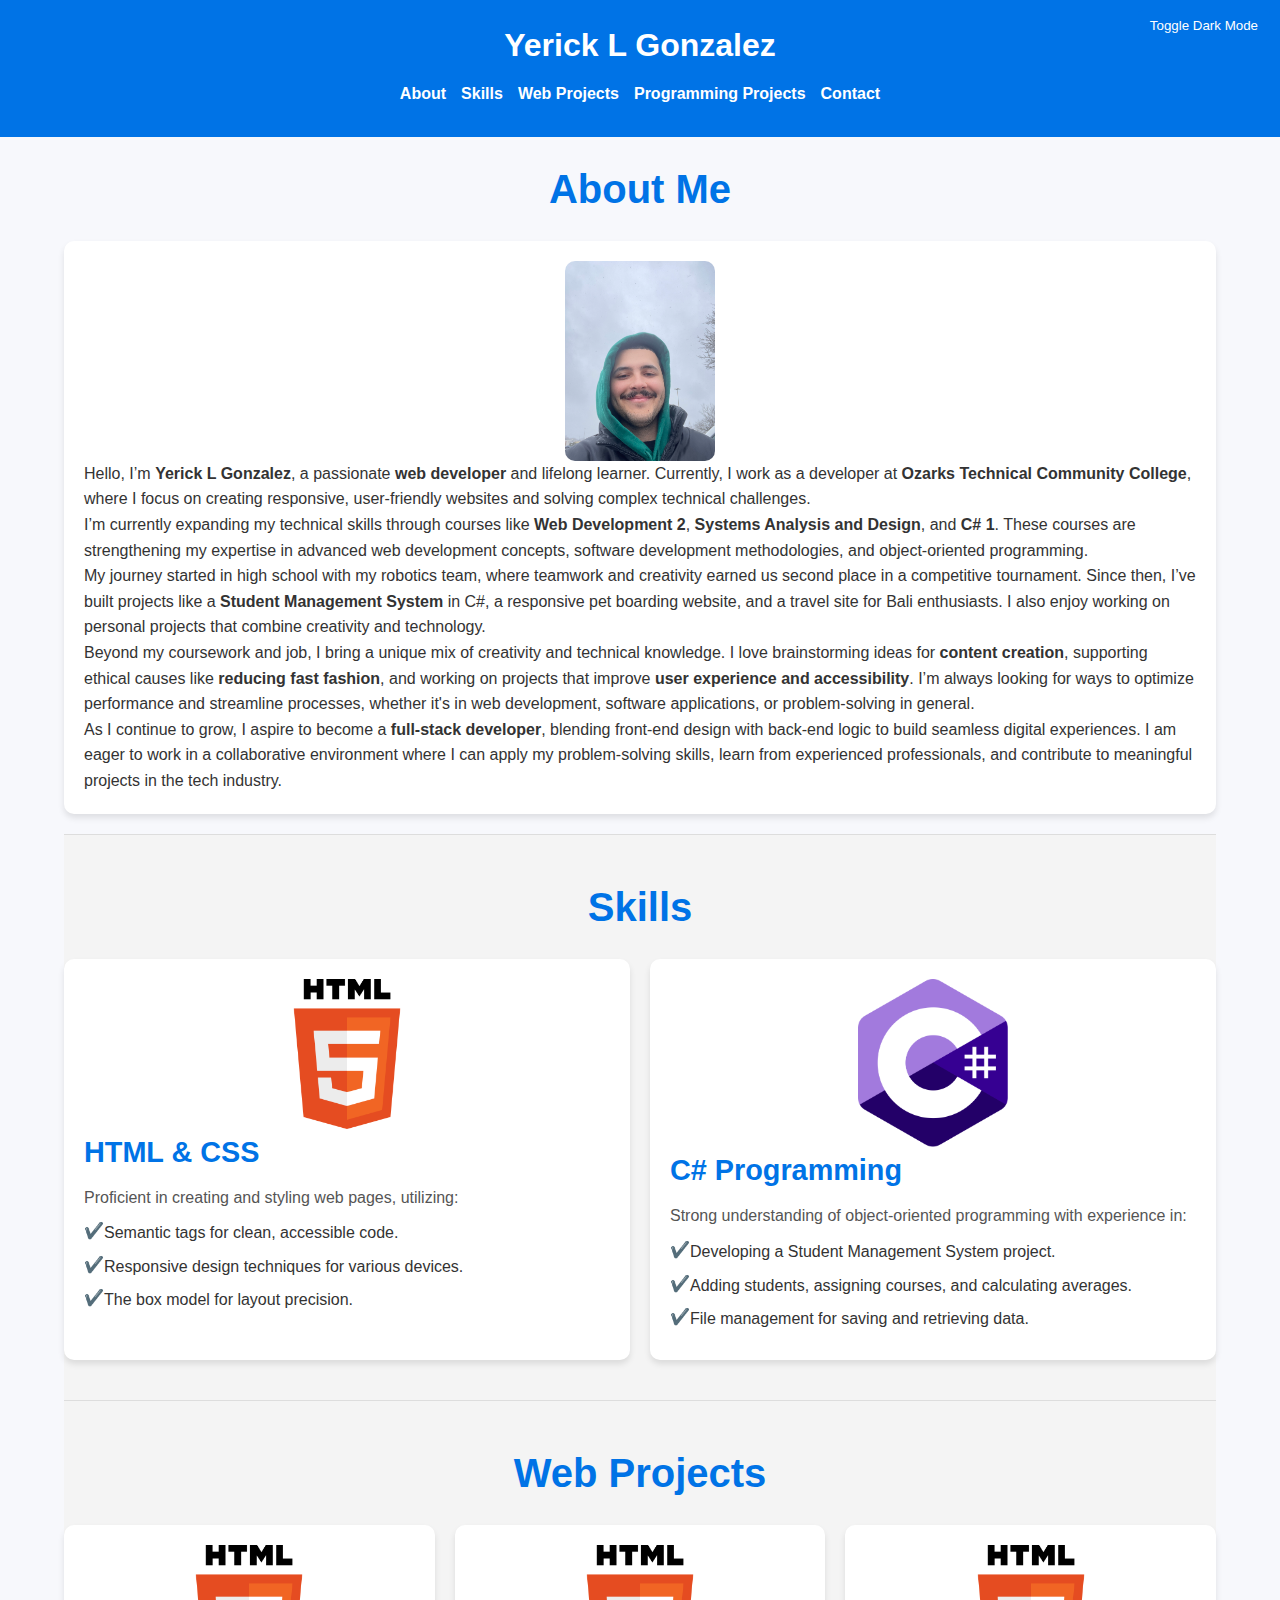
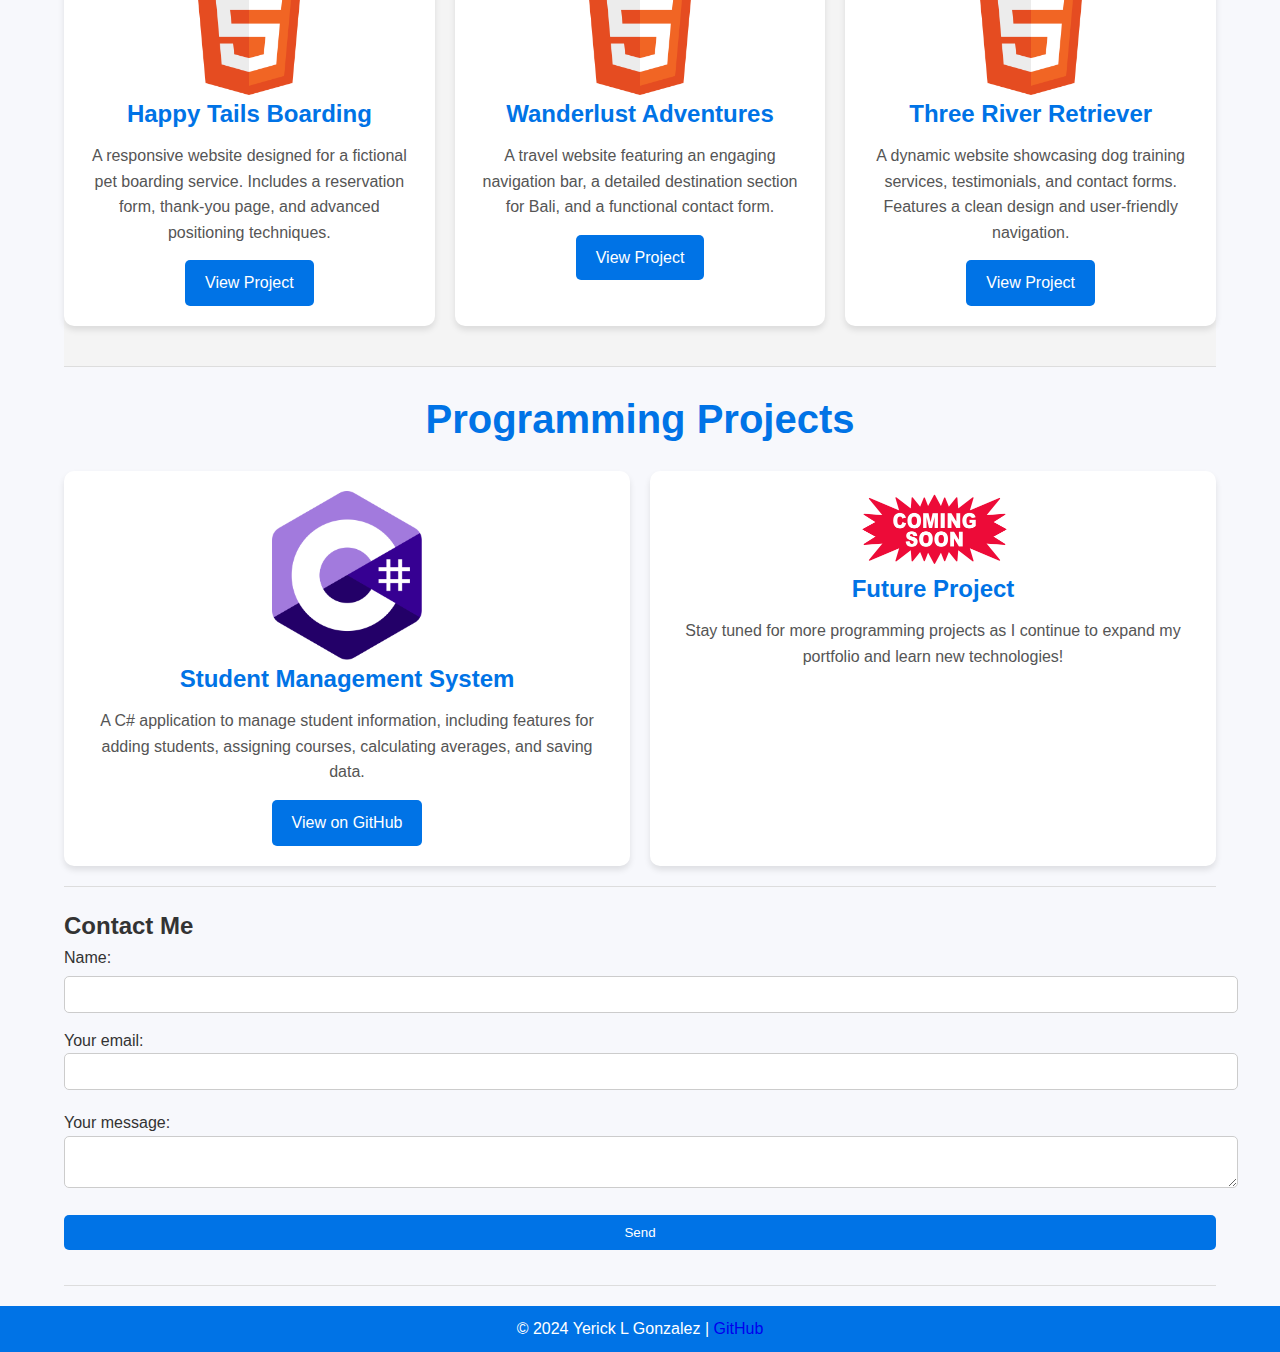
==== commit f7206baf: "Update index.html" ====
--- a/index.html
+++ b/index.html
@@ -163,6 +163,7 @@
     <footer>
         <p>© 2024 Yerick L Gonzalez | <a href="https://github.com/Yerick21" target="_blank">GitHub</a></p>
     </footer>
+    <script src="JS/script.js"></script>
 </body>
 
 </html>
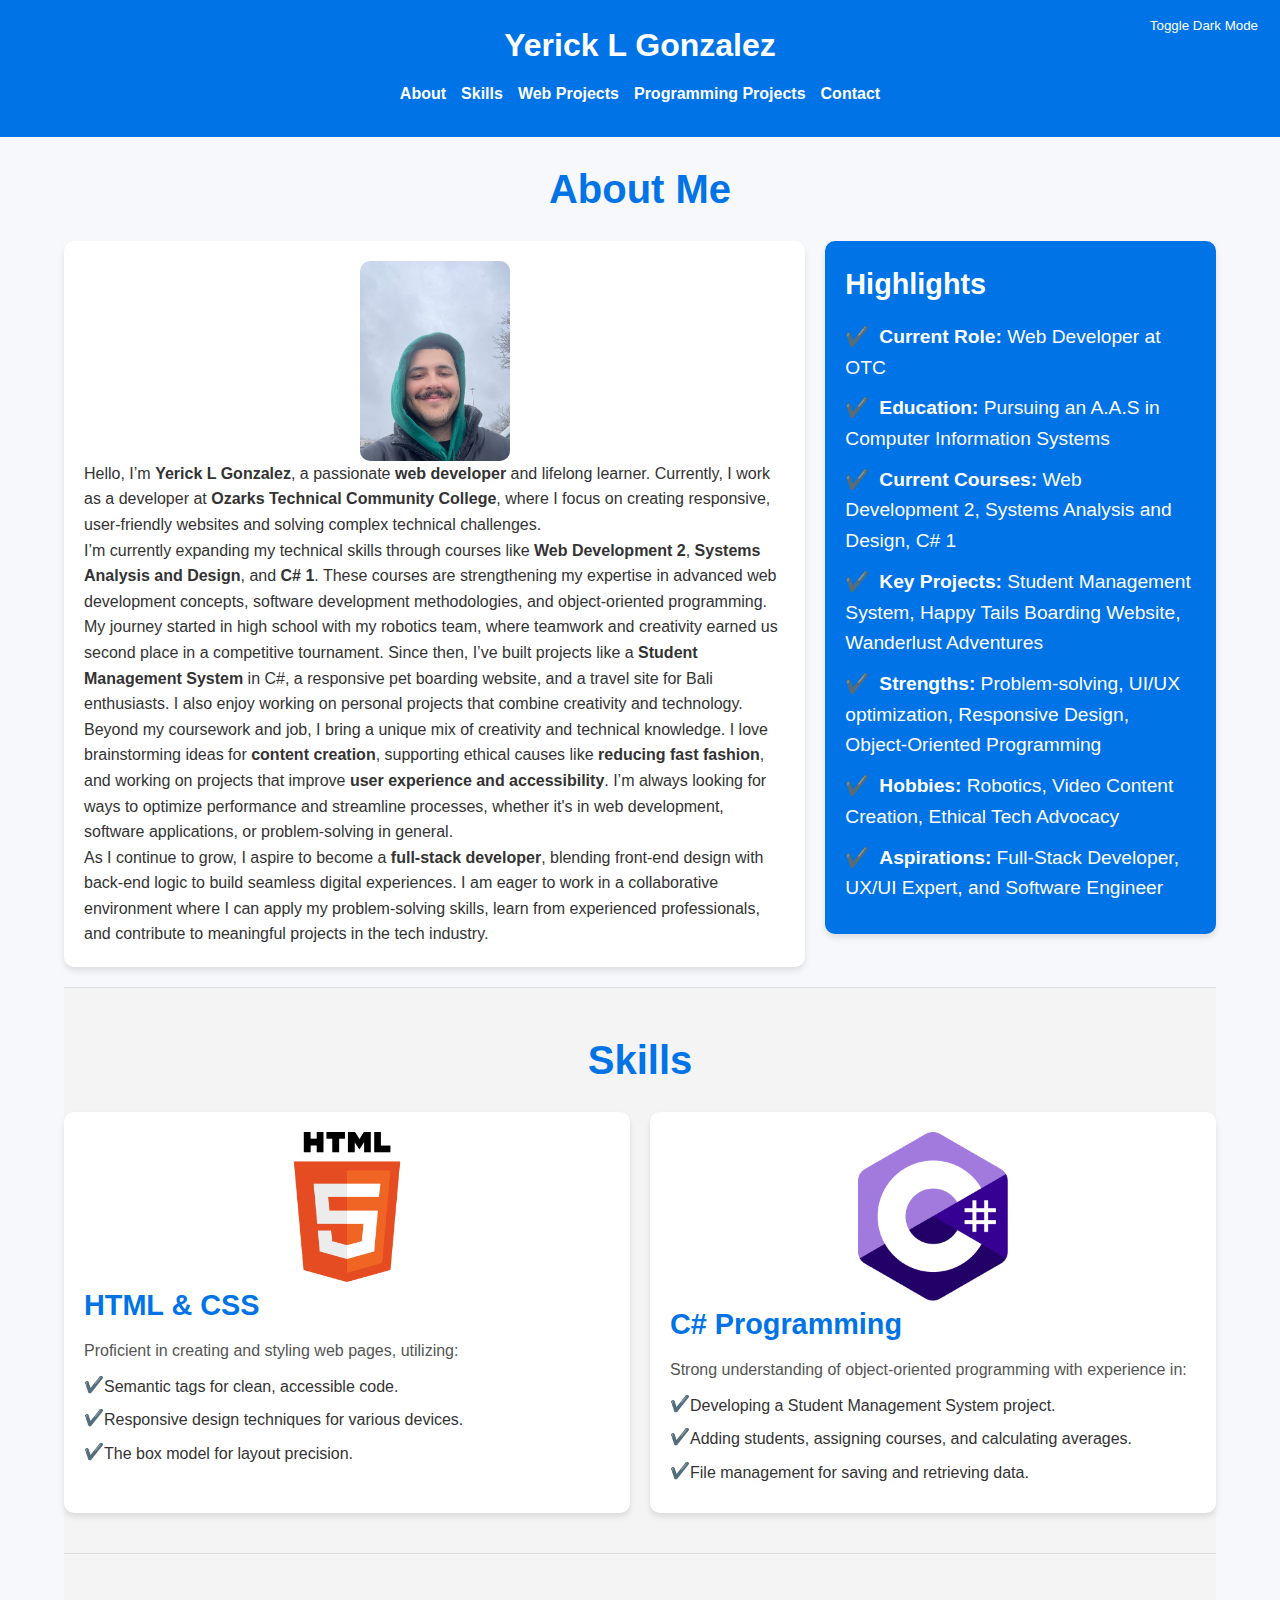
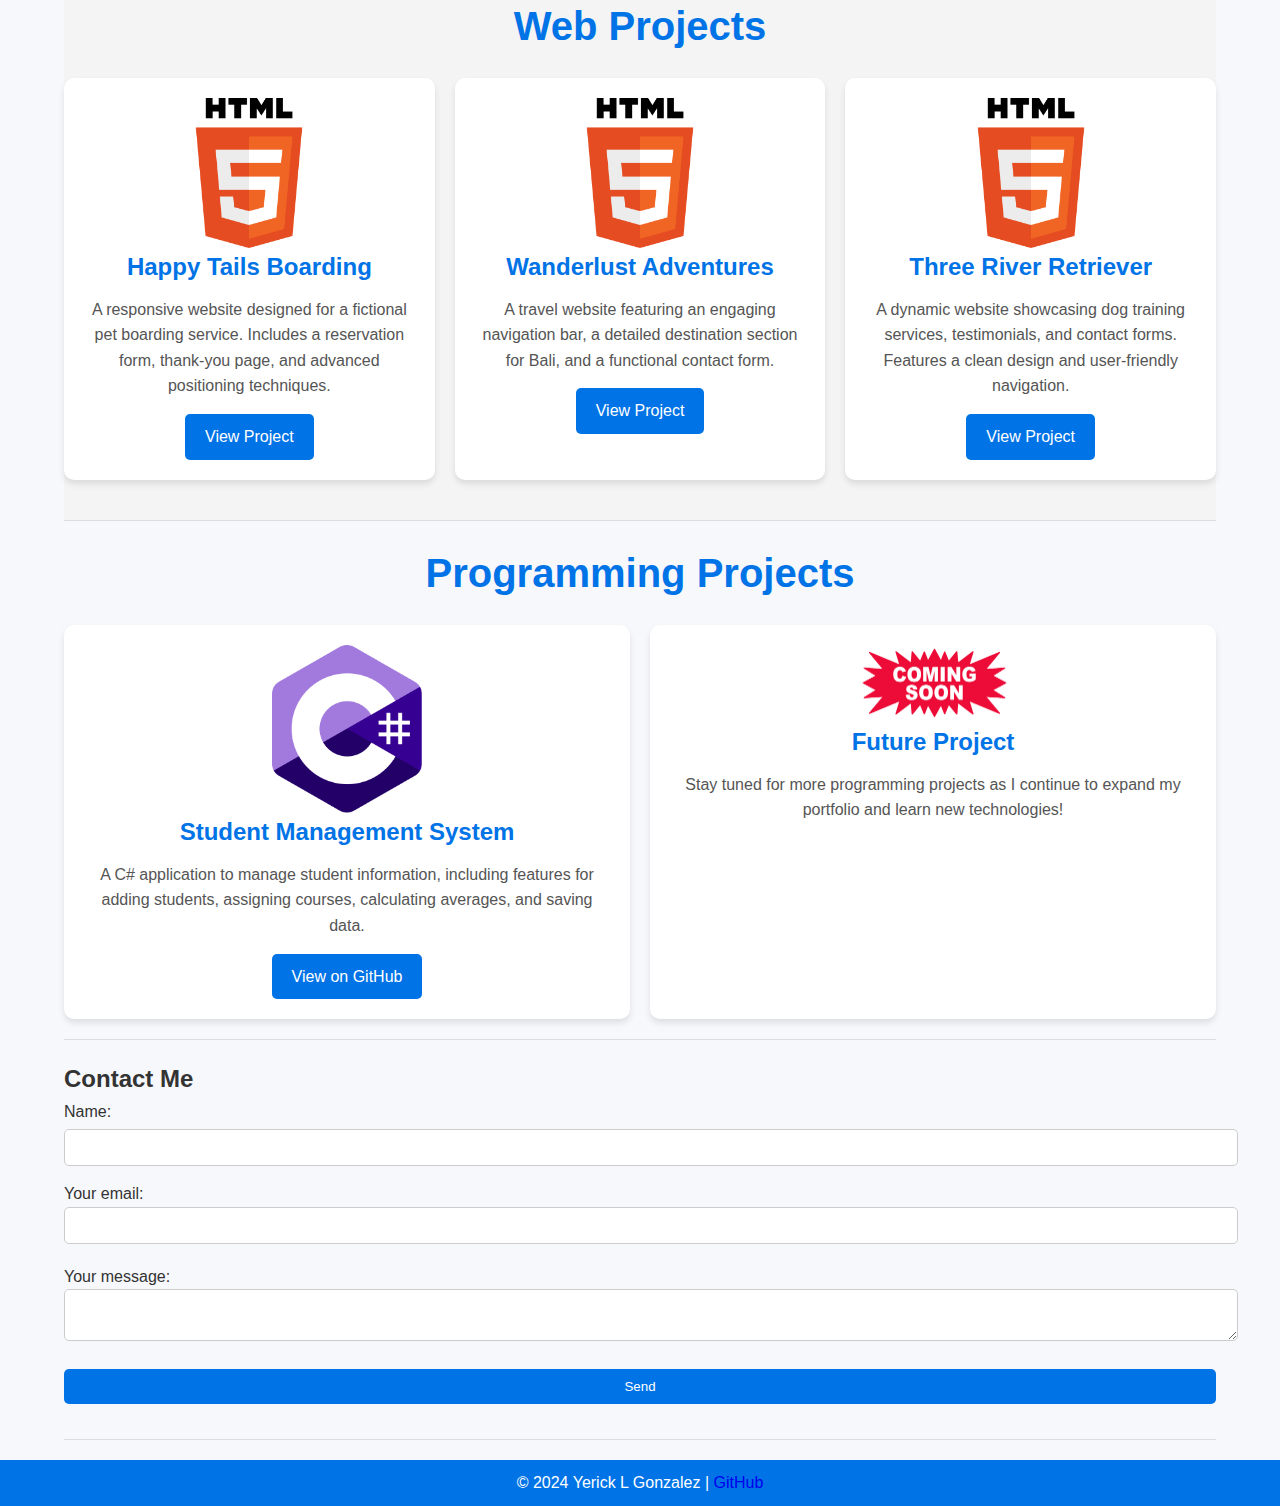
==== commit 7745cdbf: "Update index.html" ====
--- a/index.html
+++ b/index.html
@@ -53,8 +53,21 @@
                 As I continue to grow, I aspire to become a <strong>full-stack developer</strong>, blending front-end design with back-end logic to build seamless digital experiences. I am eager to work in a collaborative environment where I can apply my problem-solving skills, learn from experienced professionals, and contribute to meaningful projects in the tech industry.
             </p>
             </div>
-            </div>
-        </section>
+
+         <div class="about-highlights">
+            <h3>Highlights</h3>
+            <ul>
+                <li><strong>Current Role:</strong> Web Developer at OTC</li>
+                <li><strong>Education:</strong> Pursuing an A.A.S in Computer Information Systems</li>
+                <li><strong>Current Courses:</strong> Web Development 2, Systems Analysis and Design, C# 1</li>
+                <li><strong>Key Projects:</strong> Student Management System, Happy Tails Boarding Website, Wanderlust Adventures</li>
+                <li><strong>Strengths:</strong> Problem-solving, UI/UX optimization, Responsive Design, Object-Oriented Programming</li>
+                <li><strong>Hobbies:</strong> Robotics, Video Content Creation, Ethical Tech Advocacy</li>
+                <li><strong>Aspirations:</strong> Full-Stack Developer, UX/UI Expert, and Software Engineer</li>
+            </ul>
+        </div>
+    </div>
+</section>
 
         <!-- Skills Section -->
         <section id="skills" class="container">
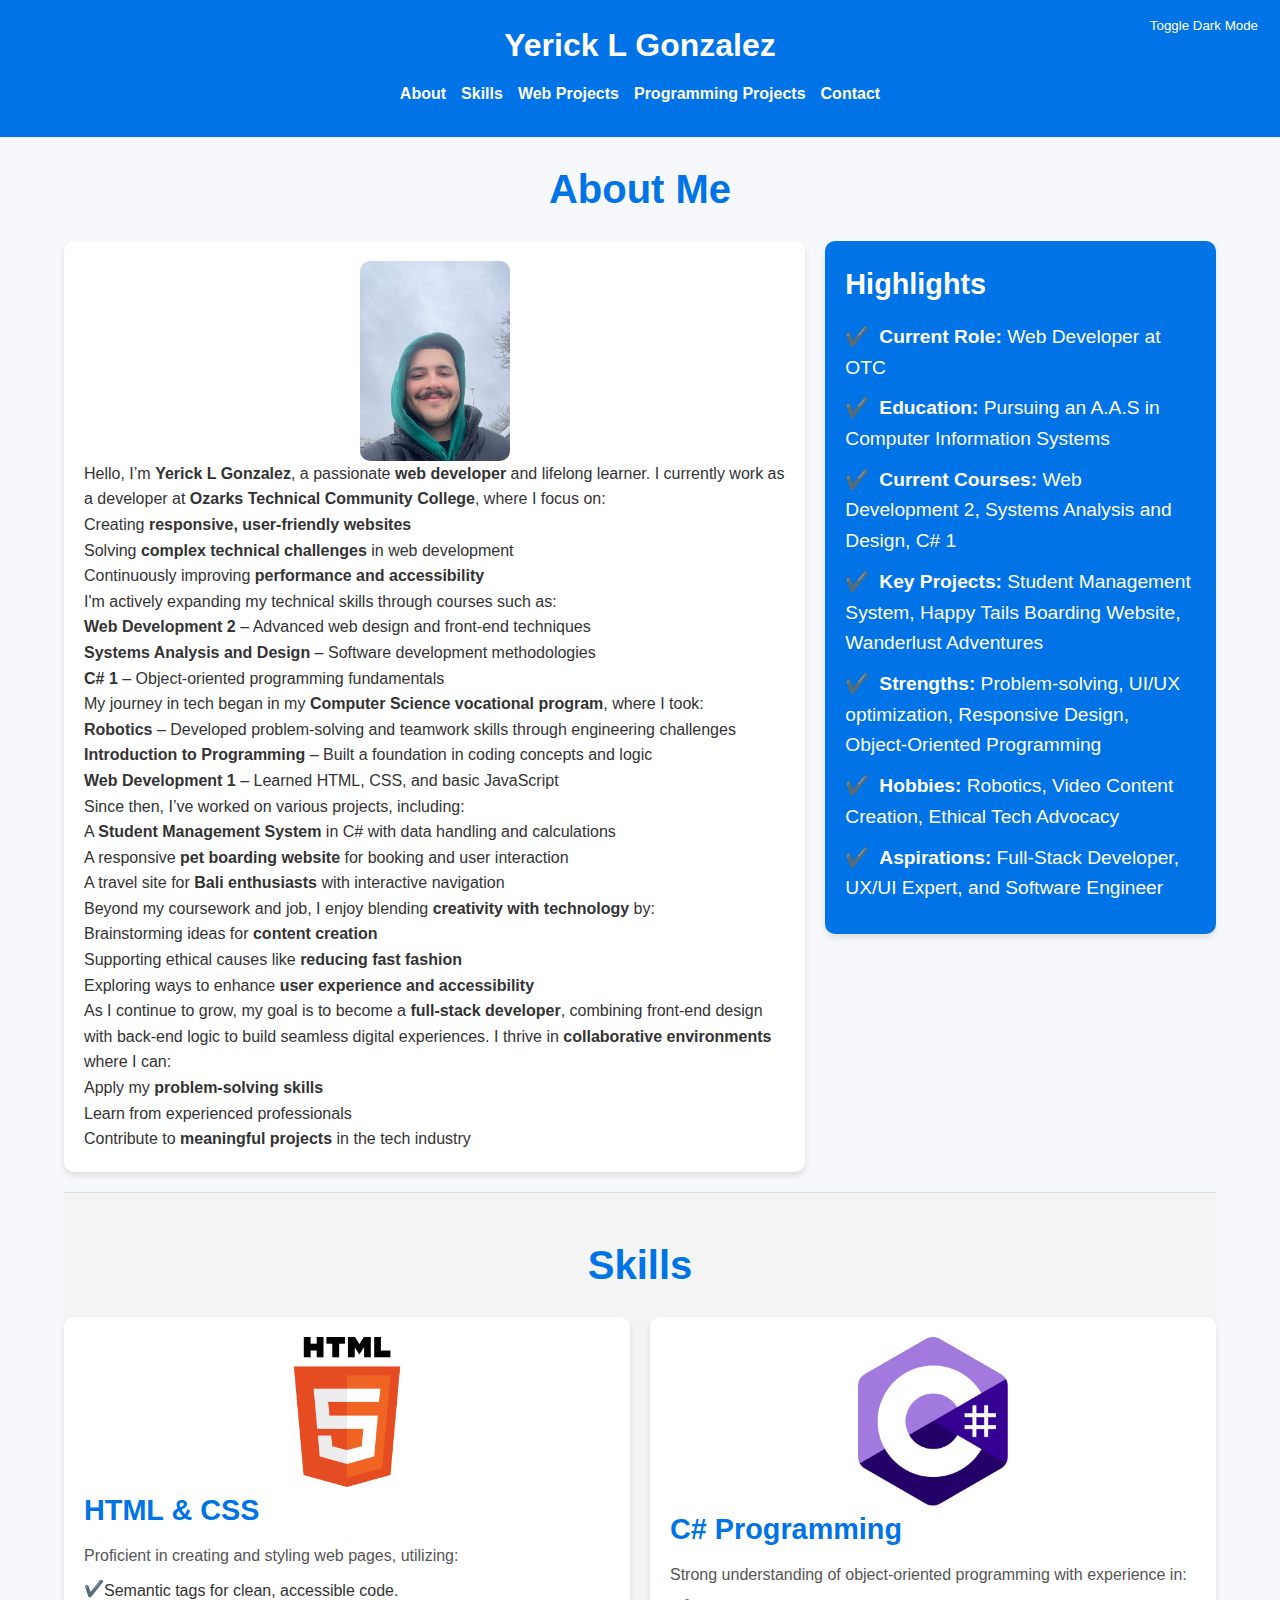
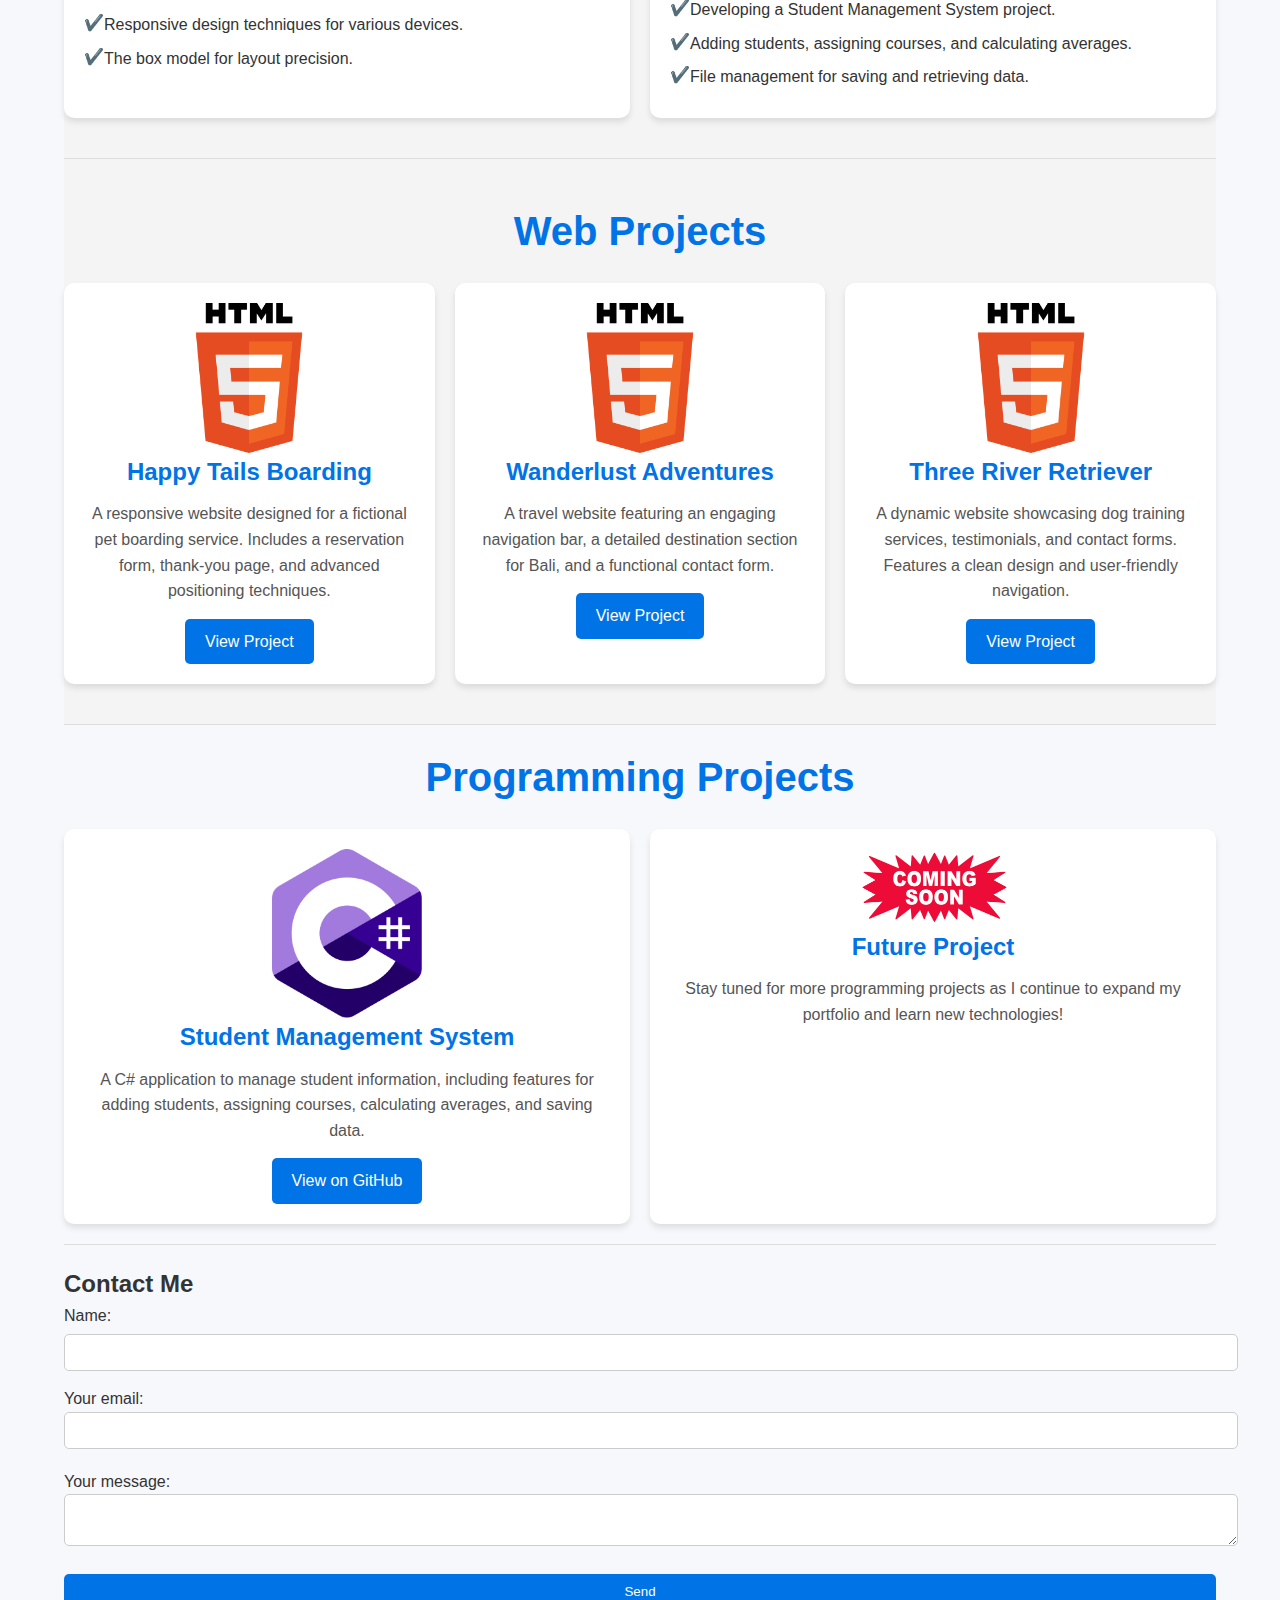
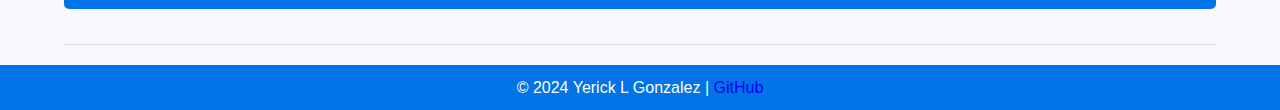
==== commit 54e7b927: "Update index.html" ====
--- a/index.html
+++ b/index.html
@@ -31,27 +31,66 @@
     <div class="about-content">
         <div class="about-text">
             <img src="images/IMG_7117.jpeg" alt="Photo of Yerick L Gonzalez" class="profile-photo">
-            <p>
-                Hello, I’m <strong>Yerick L Gonzalez</strong>, a passionate <strong>web developer</strong> and
-                lifelong learner. Currently, I work as a developer at <strong>Ozarks Technical Community
-                    College</strong>, where I focus on creating responsive, user-friendly websites and solving
-                complex technical challenges.
-            </p>
-            <p>
-                I’m currently expanding my technical skills through courses like <strong>Web Development 2</strong>, <strong>Systems Analysis and Design</strong>, and <strong>C# 1</strong>. These courses are strengthening my expertise in advanced web development concepts, software development methodologies, and object-oriented programming.
-            </p>
-            <p>
-                My journey started in high school with my robotics team, where teamwork and creativity earned us
-                second place in a competitive tournament. Since then, I’ve built projects like a <strong>Student Management System</strong> in C#,
-                a responsive pet boarding website, and a travel site for Bali enthusiasts. I also enjoy working
-                on personal projects that combine creativity and technology.
-            </p>
-            <p>
-                Beyond my coursework and job, I bring a unique mix of creativity and technical knowledge. I love brainstorming ideas for <strong>content creation</strong>, supporting ethical causes like <strong>reducing fast fashion</strong>, and working on projects that improve <strong>user experience and accessibility</strong>. I’m always looking for ways to optimize performance and streamline processes, whether it's in web development, software applications, or problem-solving in general.
-            </p>
-            <p>
-                As I continue to grow, I aspire to become a <strong>full-stack developer</strong>, blending front-end design with back-end logic to build seamless digital experiences. I am eager to work in a collaborative environment where I can apply my problem-solving skills, learn from experienced professionals, and contribute to meaningful projects in the tech industry.
-            </p>
+          <p>
+    Hello, I’m <strong>Yerick L Gonzalez</strong>, a passionate <strong>web developer</strong> and lifelong learner. 
+    I currently work as a developer at <strong>Ozarks Technical Community College</strong>, where I focus on:
+</p>
+
+<ul>
+    <li>Creating <strong>responsive, user-friendly websites</strong></li>
+    <li>Solving <strong>complex technical challenges</strong> in web development</li>
+    <li>Continuously improving <strong>performance and accessibility</strong></li>
+</ul>
+
+<p>
+    I'm actively expanding my technical skills through courses such as:
+</p>
+
+<ul>
+    <li><strong>Web Development 2</strong> – Advanced web design and front-end techniques</li>
+    <li><strong>Systems Analysis and Design</strong> – Software development methodologies</li>
+    <li><strong>C# 1</strong> – Object-oriented programming fundamentals</li>
+</ul>
+
+<p>
+    My journey in tech began in my <strong>Computer Science vocational program</strong>, where I took:
+</p>
+
+<ul>
+    <li><strong>Robotics</strong> – Developed problem-solving and teamwork skills through engineering challenges</li>
+    <li><strong>Introduction to Programming</strong> – Built a foundation in coding concepts and logic</li>
+    <li><strong>Web Development 1</strong> – Learned HTML, CSS, and basic JavaScript</li>
+</ul>
+
+<p>
+    Since then, I’ve worked on various projects, including:
+</p>
+
+<ul>
+    <li>A <strong>Student Management System</strong> in C# with data handling and calculations</li>
+    <li>A responsive <strong>pet boarding website</strong> for booking and user interaction</li>
+    <li>A travel site for <strong>Bali enthusiasts</strong> with interactive navigation</li>
+</ul>
+
+<p>
+    Beyond my coursework and job, I enjoy blending <strong>creativity with technology</strong> by:
+</p>
+
+<ul>
+    <li>Brainstorming ideas for <strong>content creation</strong></li>
+    <li>Supporting ethical causes like <strong>reducing fast fashion</strong></li>
+    <li>Exploring ways to enhance <strong>user experience and accessibility</strong></li>
+</ul>
+
+<p>
+    As I continue to grow, my goal is to become a <strong>full-stack developer</strong>, combining front-end design with back-end logic to build seamless digital experiences. I thrive in <strong>collaborative environments</strong> where I can:
+</p>
+
+<ul>
+    <li>Apply my <strong>problem-solving skills</strong></li>
+    <li>Learn from experienced professionals</li>
+    <li>Contribute to <strong>meaningful projects</strong> in the tech industry</li>
+</ul>
             </div>
 
          <div class="about-highlights">
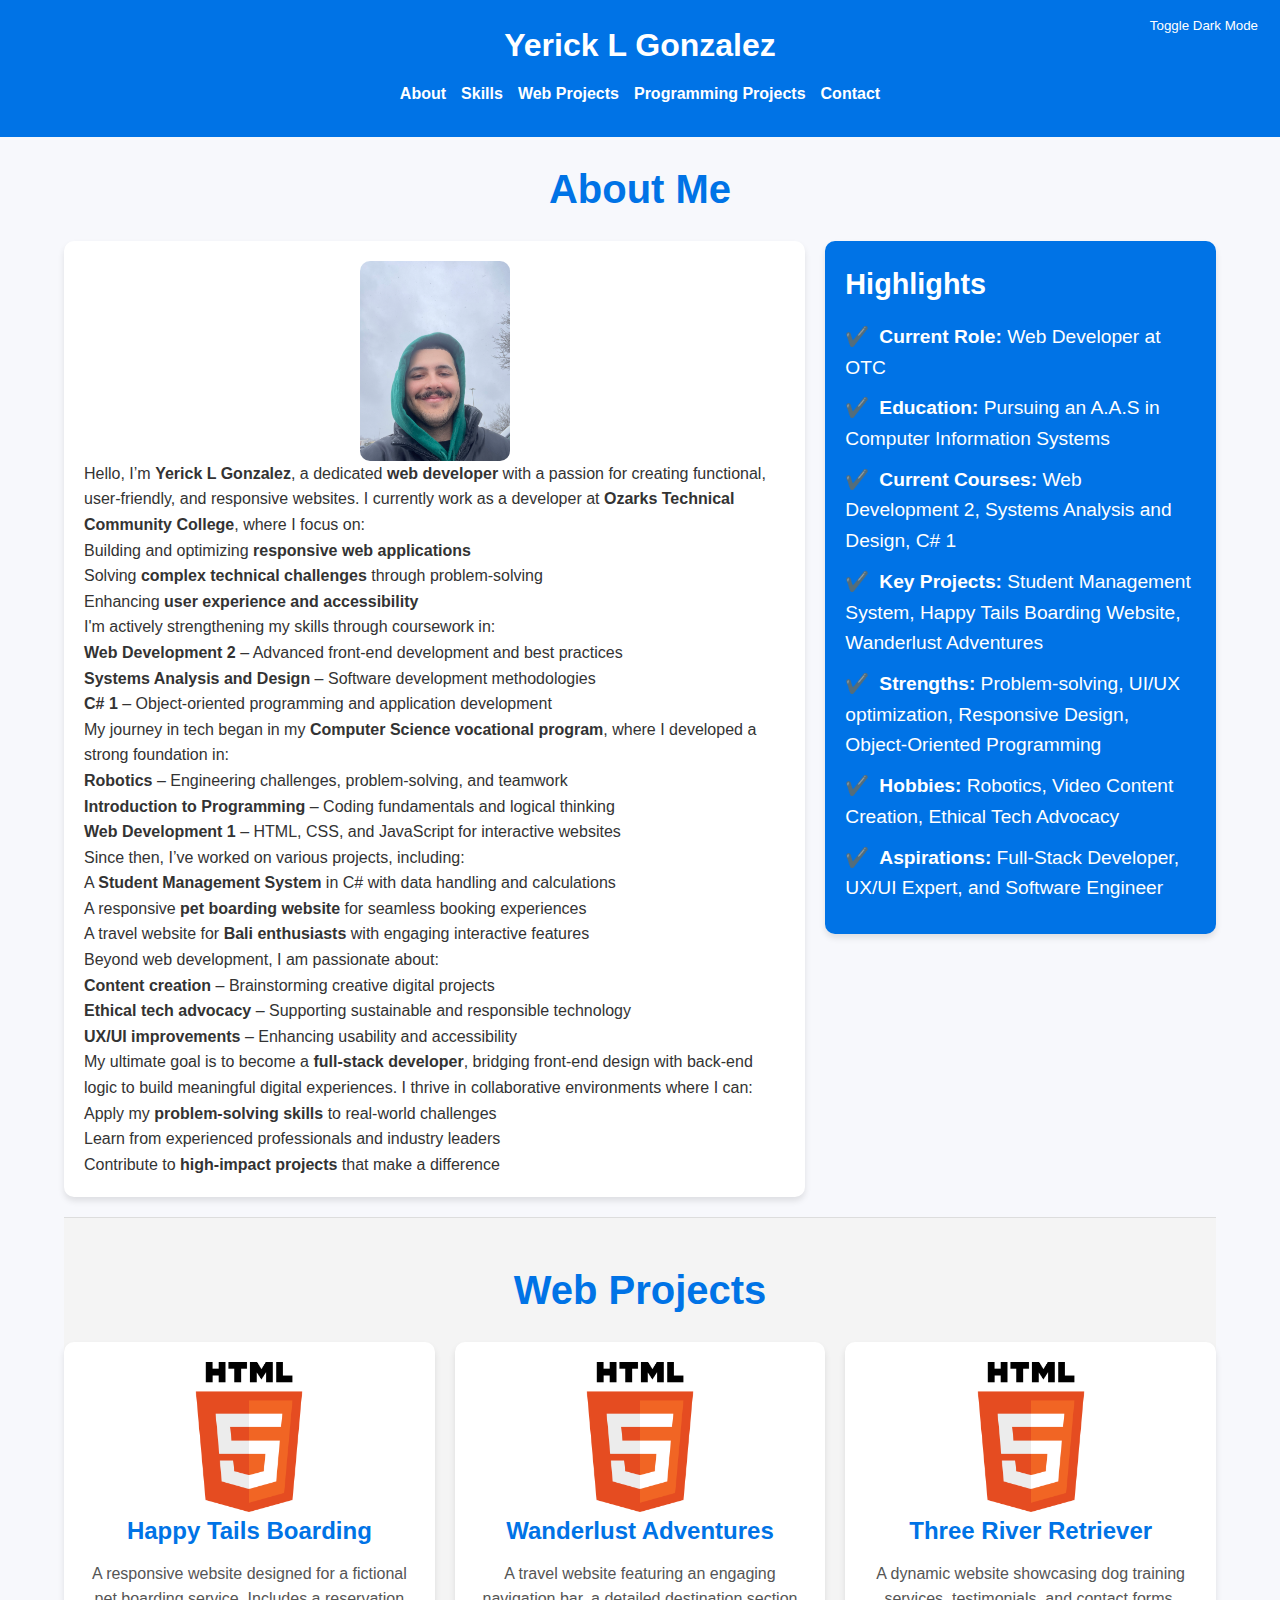
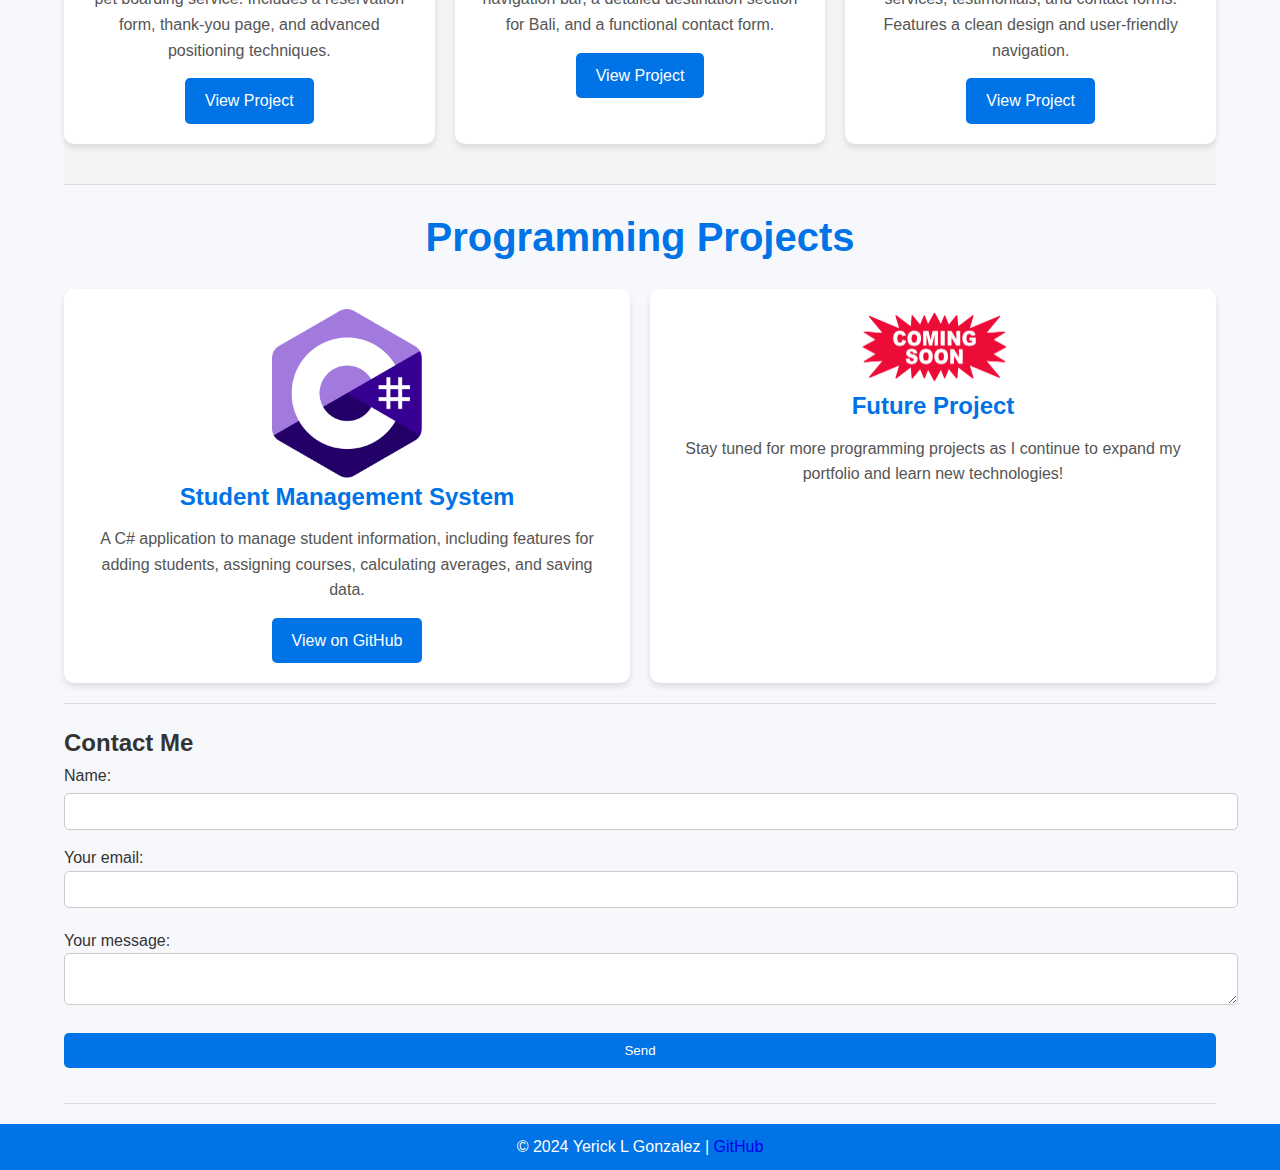
==== commit 04c8b829: "Update index.html" ====
--- a/index.html
+++ b/index.html
@@ -25,75 +25,70 @@
     </header>
 
     <main>
-        <!-- About Me Section -->
-      <section id="about" class="container">
+<!-- About Me Section -->
+<section id="about" class="container">
     <h2 class="section-title">About Me</h2>
     <div class="about-content">
         <div class="about-text">
             <img src="images/IMG_7117.jpeg" alt="Photo of Yerick L Gonzalez" class="profile-photo">
-          <p>
-    Hello, I’m <strong>Yerick L Gonzalez</strong>, a passionate <strong>web developer</strong> and lifelong learner. 
-    I currently work as a developer at <strong>Ozarks Technical Community College</strong>, where I focus on:
-</p>
+            <p>
+                Hello, I’m <strong>Yerick L Gonzalez</strong>, a dedicated <strong>web developer</strong> with a passion for creating functional, user-friendly, and responsive websites. 
+                I currently work as a developer at <strong>Ozarks Technical Community College</strong>, where I focus on:
+            </p>
+            <ul>
+                <li>Building and optimizing <strong>responsive web applications</strong></li>
+                <li>Solving <strong>complex technical challenges</strong> through problem-solving</li>
+                <li>Enhancing <strong>user experience and accessibility</strong></li>
+            </ul>
 
-<ul>
-    <li>Creating <strong>responsive, user-friendly websites</strong></li>
-    <li>Solving <strong>complex technical challenges</strong> in web development</li>
-    <li>Continuously improving <strong>performance and accessibility</strong></li>
-</ul>
+            <p>
+                I'm actively strengthening my skills through coursework in:
+            </p>
+            <ul>
+                <li><strong>Web Development 2</strong> – Advanced front-end development and best practices</li>
+                <li><strong>Systems Analysis and Design</strong> – Software development methodologies</li>
+                <li><strong>C# 1</strong> – Object-oriented programming and application development</li>
+            </ul>
 
-<p>
-    I'm actively expanding my technical skills through courses such as:
-</p>
+            <p>
+                My journey in tech began in my <strong>Computer Science vocational program</strong>, where I developed a strong foundation in:
+            </p>
+            <ul>
+                <li><strong>Robotics</strong> – Engineering challenges, problem-solving, and teamwork</li>
+                <li><strong>Introduction to Programming</strong> – Coding fundamentals and logical thinking</li>
+                <li><strong>Web Development 1</strong> – HTML, CSS, and JavaScript for interactive websites</li>
+            </ul>
 
-<ul>
-    <li><strong>Web Development 2</strong> – Advanced web design and front-end techniques</li>
-    <li><strong>Systems Analysis and Design</strong> – Software development methodologies</li>
-    <li><strong>C# 1</strong> – Object-oriented programming fundamentals</li>
-</ul>
+            <p>
+                Since then, I’ve worked on various projects, including:
+            </p>
+            <ul>
+                <li>A <strong>Student Management System</strong> in C# with data handling and calculations</li>
+                <li>A responsive <strong>pet boarding website</strong> for seamless booking experiences</li>
+                <li>A travel website for <strong>Bali enthusiasts</strong> with engaging interactive features</li>
+            </ul>
 
-<p>
-    My journey in tech began in my <strong>Computer Science vocational program</strong>, where I took:
-</p>
+            <p>
+                Beyond web development, I am passionate about:
+            </p>
+            <ul>
+                <li><strong>Content creation</strong> – Brainstorming creative digital projects</li>
+                <li><strong>Ethical tech advocacy</strong> – Supporting sustainable and responsible technology</li>
+                <li><strong>UX/UI improvements</strong> – Enhancing usability and accessibility</li>
+            </ul>
 
-<ul>
-    <li><strong>Robotics</strong> – Developed problem-solving and teamwork skills through engineering challenges</li>
-    <li><strong>Introduction to Programming</strong> – Built a foundation in coding concepts and logic</li>
-    <li><strong>Web Development 1</strong> – Learned HTML, CSS, and basic JavaScript</li>
-</ul>
+            <p>
+                My ultimate goal is to become a <strong>full-stack developer</strong>, bridging front-end design with back-end logic to build meaningful digital experiences. 
+                I thrive in collaborative environments where I can:
+            </p>
+            <ul>
+                <li>Apply my <strong>problem-solving skills</strong> to real-world challenges</li>
+                <li>Learn from experienced professionals and industry leaders</li>
+                <li>Contribute to <strong>high-impact projects</strong> that make a difference</li>
+            </ul>
+        </div>
 
-<p>
-    Since then, I’ve worked on various projects, including:
-</p>
-
-<ul>
-    <li>A <strong>Student Management System</strong> in C# with data handling and calculations</li>
-    <li>A responsive <strong>pet boarding website</strong> for booking and user interaction</li>
-    <li>A travel site for <strong>Bali enthusiasts</strong> with interactive navigation</li>
-</ul>
-
-<p>
-    Beyond my coursework and job, I enjoy blending <strong>creativity with technology</strong> by:
-</p>
-
-<ul>
-    <li>Brainstorming ideas for <strong>content creation</strong></li>
-    <li>Supporting ethical causes like <strong>reducing fast fashion</strong></li>
-    <li>Exploring ways to enhance <strong>user experience and accessibility</strong></li>
-</ul>
-
-<p>
-    As I continue to grow, my goal is to become a <strong>full-stack developer</strong>, combining front-end design with back-end logic to build seamless digital experiences. I thrive in <strong>collaborative environments</strong> where I can:
-</p>
-
-<ul>
-    <li>Apply my <strong>problem-solving skills</strong></li>
-    <li>Learn from experienced professionals</li>
-    <li>Contribute to <strong>meaningful projects</strong> in the tech industry</li>
-</ul>
-            </div>
-
-         <div class="about-highlights">
+        <div class="about-highlights">
             <h3>Highlights</h3>
             <ul>
                 <li><strong>Current Role:</strong> Web Developer at OTC</li>
@@ -107,33 +102,6 @@
         </div>
     </div>
 </section>
-
-        <!-- Skills Section -->
-        <section id="skills" class="container">
-            <h2 class="section-title">Skills</h2>
-            <div class="skills-list">
-                <div class="skill-card">
-                    <img src="images/htmlLogo.png" alt="HTML and CSS Icon" class="skill-image">
-                    <h3>HTML & CSS</h3>
-                    <p>Proficient in creating and styling web pages, utilizing:</p>
-                    <ul>
-                        <li>Semantic tags for clean, accessible code.</li>
-                        <li>Responsive design techniques for various devices.</li>
-                        <li>The box model for layout precision.</li>
-                    </ul>
-                </div>
-                <div class="skill-card">
-                    <img src="images/csharplogo.png" alt="C# Programming Icon" class="skill-image">
-                    <h3>C# Programming</h3>
-                    <p>Strong understanding of object-oriented programming with experience in:</p>
-                    <ul>
-                        <li>Developing a Student Management System project.</li>
-                        <li>Adding students, assigning courses, and calculating averages.</li>
-                        <li>File management for saving and retrieving data.</li>
-                    </ul>
-                </div>
-            </div>
-        </section>
 
         <!-- Web Projects Section -->
         <section id="projects" class="container">
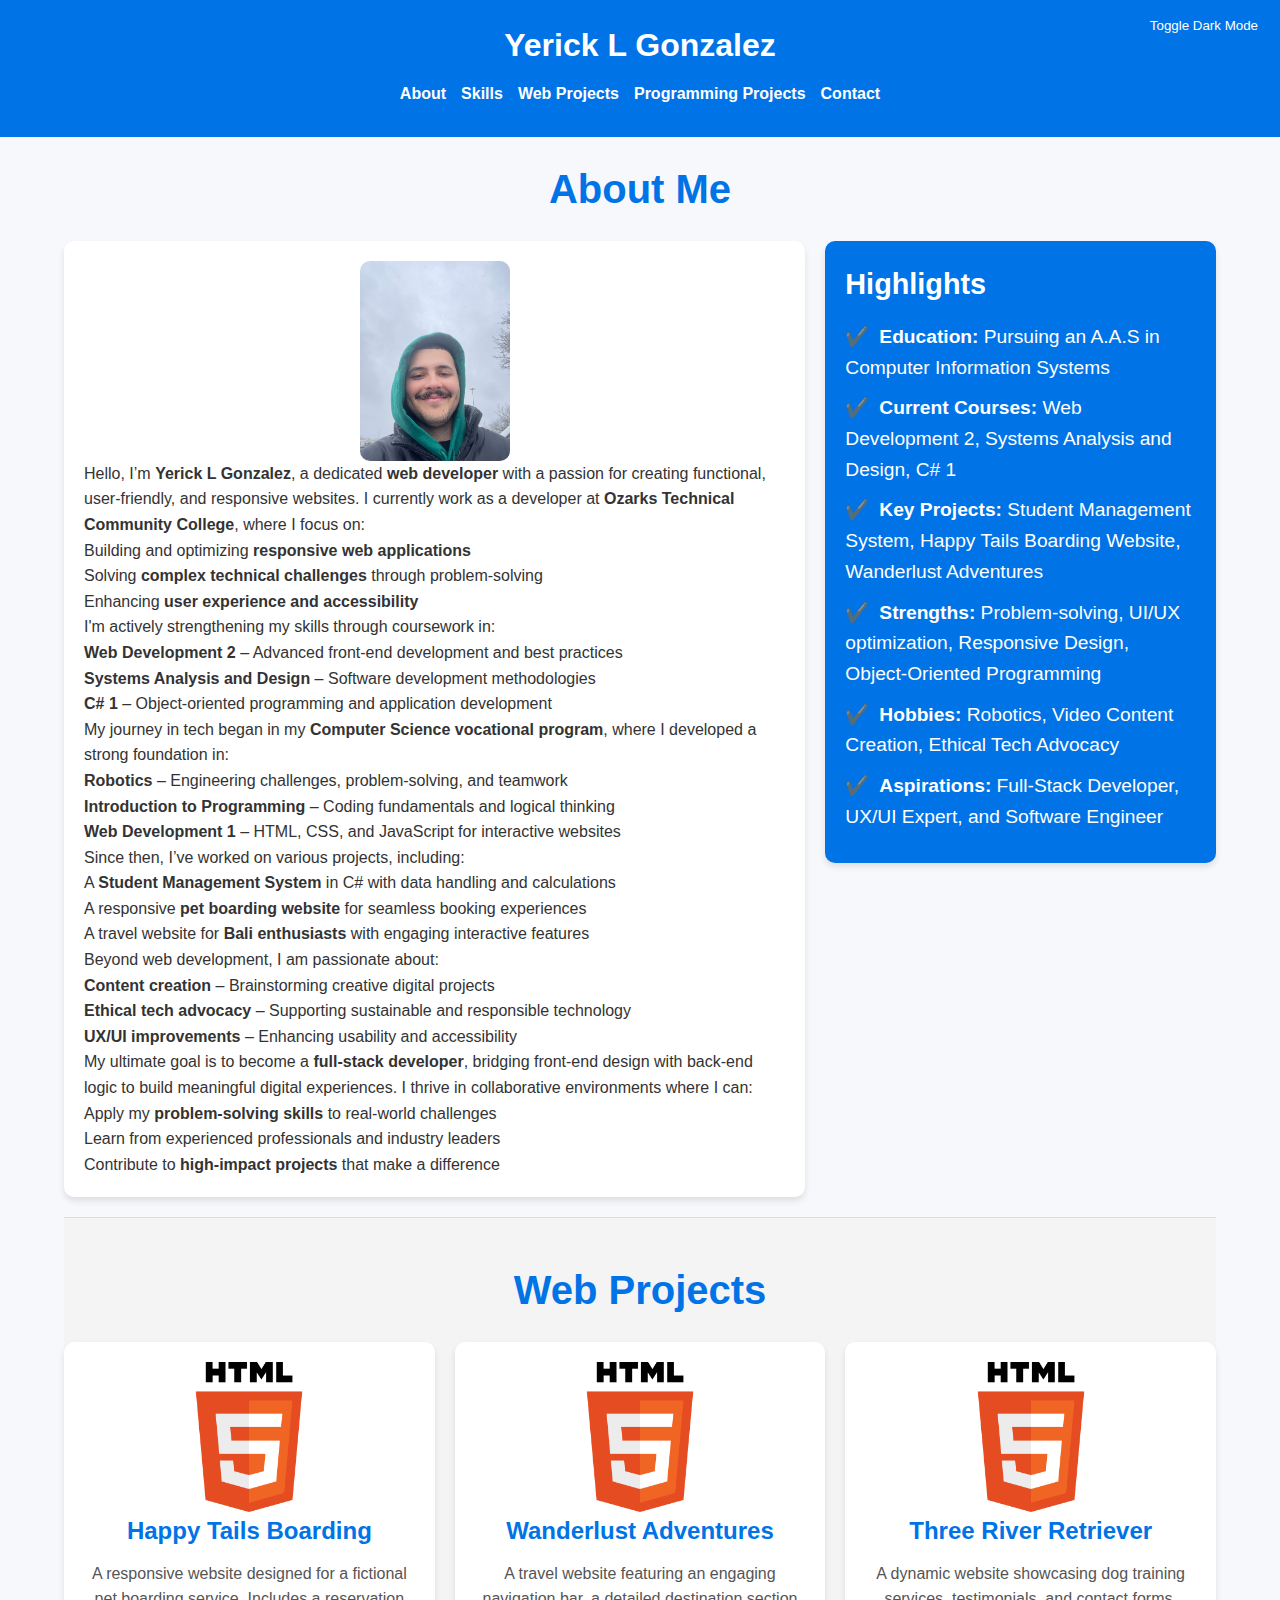
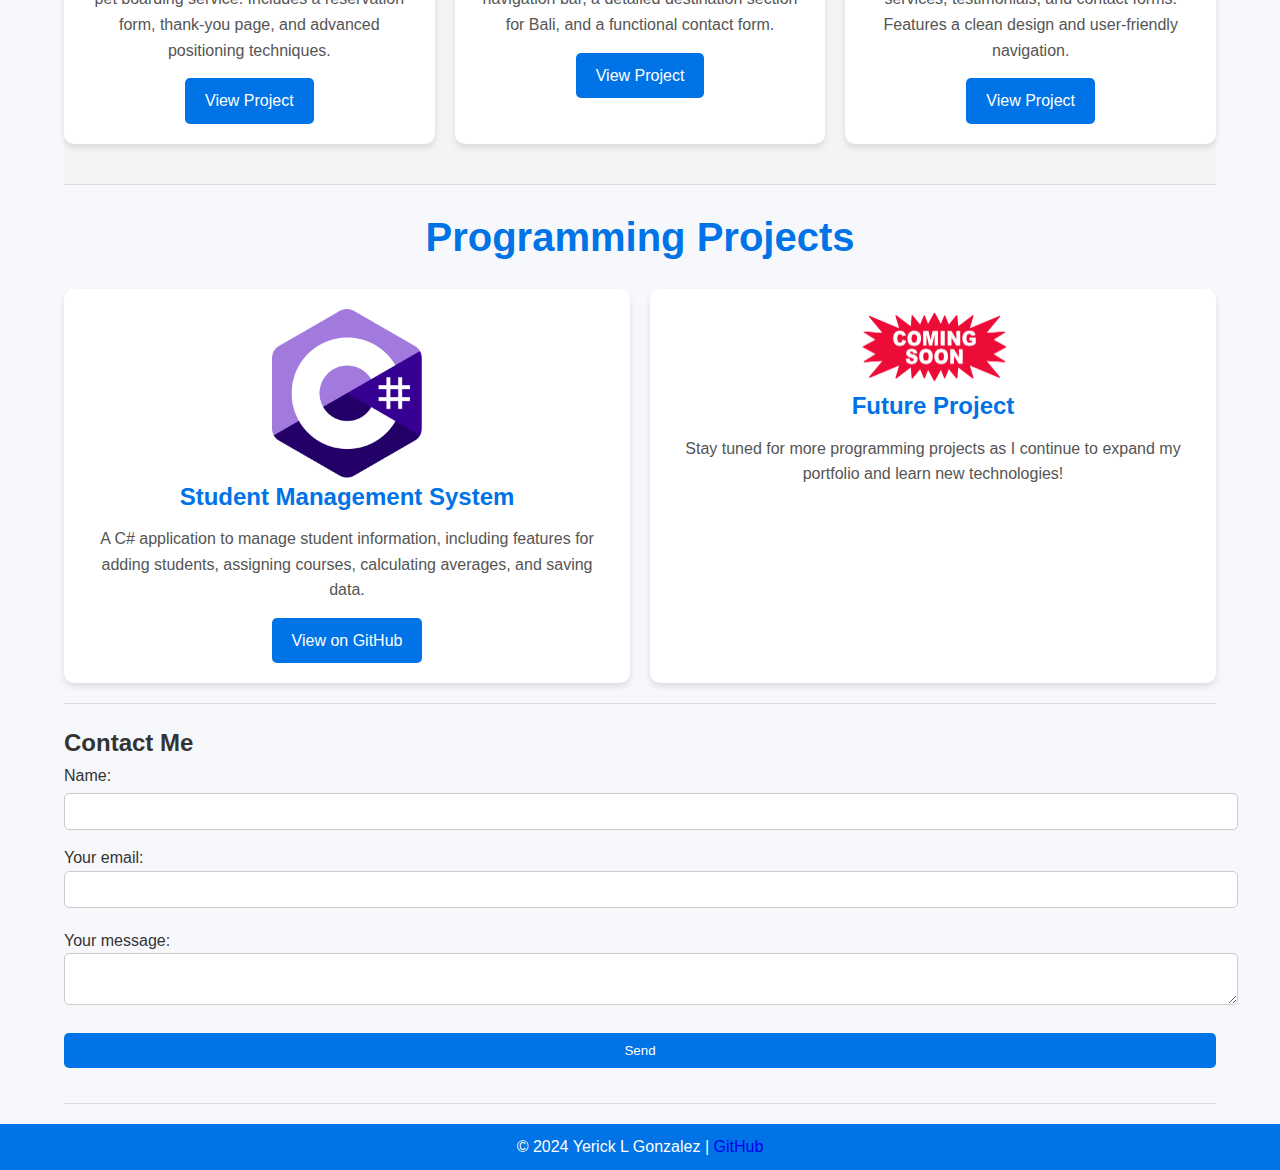
==== commit fafd2aba: "Update index.html" ====
--- a/index.html
+++ b/index.html
@@ -91,7 +91,6 @@
         <div class="about-highlights">
             <h3>Highlights</h3>
             <ul>
-                <li><strong>Current Role:</strong> Web Developer at OTC</li>
                 <li><strong>Education:</strong> Pursuing an A.A.S in Computer Information Systems</li>
                 <li><strong>Current Courses:</strong> Web Development 2, Systems Analysis and Design, C# 1</li>
                 <li><strong>Key Projects:</strong> Student Management System, Happy Tails Boarding Website, Wanderlust Adventures</li>
